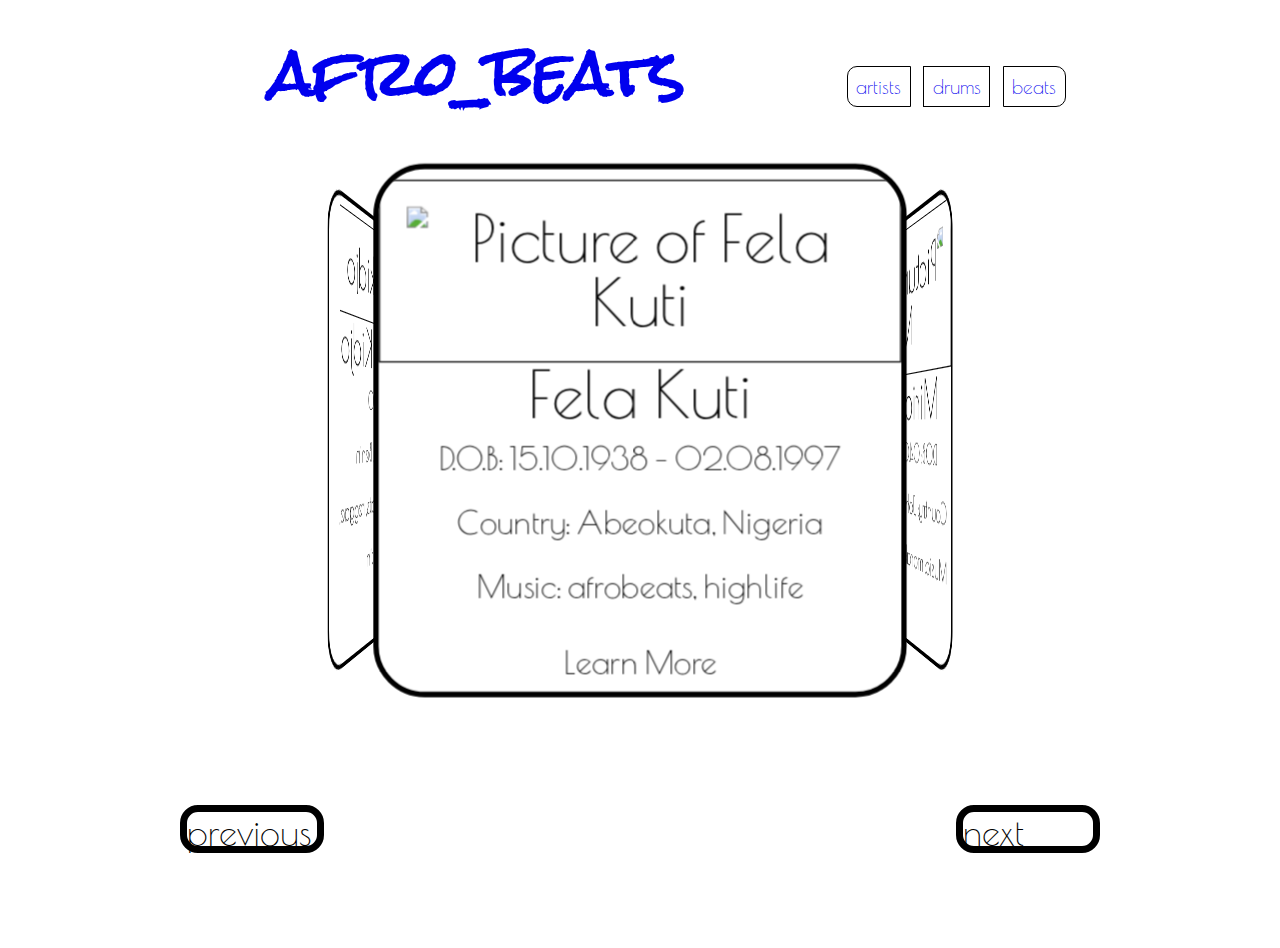
==== artists.html @ d78fde0e "update_240118" ====
<!DOCTYPE html>
<html lang="en">
<head>
	<meta charset="UTF-8">
	<title>Artists</title>

	<!-- Google how to add the 'Source Sans Pro', 'Oswald' and 'Merriweather' Google Fonts to your CSS -->
	<link href="https://fonts.googleapis.com/css?family=Dancing+Script|Rock+Salt" rel="stylesheet">
    <link href="https://fonts.googleapis.com/css?family=Poiret+One" rel="stylesheet">
    <link rel="stylesheet" href="https://cdnjs.cloudflare.com/ajax/libs/font-awesome/4.7.0/css/font-awesome.min.css">
    <link rel="stylesheet" href="./css/normalize.css">
    <link rel="stylesheet" href="./css/index.css">
    <link rel="stylesheet" href="./css/artists.css">
</head>
<body>
	<header>
	    <div class="container clearfix">
	      <h1>
	        <a href="index.html" class="logo" > afro_beats</a>
	      </h1>

	      <nav class="index clearfix">
	        <ul>
	          <li><a href="artists.html">artists</a></li>
	          <li><a href="drums.html" class="active">drums</a></li>
	          <li><a href="beats.html">beats</a></li>
	        </ul>
	      </nav>	      
		</div>
	</header>
<div class="wrapper">
	<div class="carousel">
		<div class="block kuti">
               <img class="photo" src="http://via.placeholder.com/150x150" alt="Picture of Fela Kuti">
               <figcaption>Fela Kuti</figcaption>
               <ul class="info">
               <li>D.O.B: 15.10.1938 – 02.08.1997</li>
                <li>Country: Abeokuta, Nigeria</li>
                <li>Music: afrobeats, highlife</li>
              </ul>
              <span class="learnmore">Learn More</span>
			<p class="hidden moretxt">Fela Anikulapo Kuti, also professionally known as Fela Kuti, or simply Fela, was a Nigerian multi-instrumentalist, musician, composer, pioneer of the Afrobeat music genre, human rights activist, and political maverick. <br><span class="learnlater">Learn Later</span>
			</p>
		</div>
		<div class="block makeba">
			 <img class="photo" src="http://via.placeholder.com/150x150" alt="Picture of Miriam Makeba">
             <figcaption>Miriam Makeba</figcaption>
			  <ul class="info">
               <li>D.O.B: 04.03.1932 - 09.11.2008</li>
                <li>Country: Johannesburg, South Africa</li>
                <li>Music: marabi, afropop, jazz, township</li>
             </ul>
             <span class="learnmore">Learn More </span>
			<p class="hidden moretxt">Zenzile Miriam Makeba, also known as Mama Africa, was a South African singer, actor, United Nations goodwill ambassador, and civil rights activist.<br><span class="learnlater">Learn Later</span></p>
		</div>
		<div class="block dbanj">
			<img class="photo" src="http://via.placeholder.com/150x150" alt="Picture of D'Banj">
             <figcaption>d'Banj</figcaption>
			 <ul class="info">
               <li>D.O.B: 09.06.1980</li>
                <li>Country: Kaduna State, Nigeria</li>
                <li>Music: afropop, r&b, pop </li>
              </ul>
              <span class="learnmore">Learn More </span>
			<p class="hidden moretxt">Oladapo Daniel Oyebanjo, known by his stage name D'banj, is a Nigerian musician, singer-songwriter, entrepreneur and television personality.<br><span class="learnlater">Learn Later</span></p>
		</div>
		<div class="block kidjo">
			<img class="photo" src="http://via.placeholder.com/150x150" alt="Picture of kidjo">
             <figcaption>Angélique Kidjo</figcaption>
             <ul class="info">
               <li>D.O.B: 14.07.1960</li>
                <li>Country: Cotonou, Benin</li>
                <li>Music: afropop, afrobeats, reggae, world fusion, latin</li>
              </ul>
             <span class="learnmore">Learn More </span>
			<p class="hidden moretxt">known as Angélique Kidjo, is a Grammy Award-winning Beninese singer-songwriter and activist, noted for her diverse musical influences and creative music videos.<br><span class="learnlater">Learn Later</span></p>
		</div>
	</div>
</div>
<div class="buttons">
    <span class="prev"> previous </span>
    <span class="next"> next </span>
 </div>
	<footer>
      <span></span>
  </footer>
  <script src="./js/jquery-2.1.3.js"></script>
  <script src="./js/index.js"></script>
  <script src="./js/artists.js"></script>
</body>
</html>
---- css/index.css ----
*, *:before, *:after {
  box-sizing: border-box;
}

.clearfix:before,
.clearfix:after {
    content: " "; /* 1 */
    display: table; /* 2 */
}

.clearfix:after {
    clear: both;
}

.container {
  margin: 0 auto;
  width: 95vw;
}

.hidden {
  display: none;
}

/*******************
  BASE FONT STYLES
*******************/

h1,
h3 {
  font-family: 'Rock Salt', cursive;
}

h1 {
  font-size: 2.5rem;
  margin-top: 0;
  margin-bottom: 0;
  padding-left: 10%;
  align-self: flex-start;
  }

h2,
span,
p {
  font-family: 'Poiret One', cursive;
}

h2 {
  font-size: 1.8rem;
}

h3,
p {
  font-size: 1.6rem;
}


a {
  text-decoration: none;
}


/****************************
HEADER STLING 
******************************/
header > div {
  display: flex;
  justify-content: space-between;
}

header {
  padding-top: 3%;
}

.index li {
  border: .1em solid black;
  padding: 1em;
  margin: .2em;
}

.fa {
  color: #000;
  font-size: 2.5rem;
  align-self: flex-start;
  margin-top: .2%;
  margin-right: 5%;
}


ul.index {
  padding-left: 0;
  text-align: center;
}

nav ul li,
li  {
  list-style: none;
  display: block;
  border: 0.0625rem solid black;
  padding: .5rem;
  margin: 0.6rem;
}

/*NAV OVERLAY*/

/******************************
BODY STYLING
******************************/

#tagline {
  word-spacing: 0.3rem;
  margin: 0.5rem;
  text-align: center;
  font-size: 1.2rem;
  display: block;
  line-height: 2;
}


.links {
    margin: .3em;
}

/*******************************
BODY
*******************************/


.intro {
  font-size: 1.3rem;
  width: 70vw;
  text-align: center;
  margin: 0 auto;
}

.intro img {
  width: 100%;
  border: 0;
}

/***********************************
FOOTER
************************************/

footer {
  text-align: center;
  margin: .2rem auto;
  font-size: 1rem;
  background-color: black;
  color: white;
}

/*******************************
MEDIA QUERY - IPAD
********************************/

@media (min-width: 600px) {
  html {
    font-size: 1.5rem;
  }

  .index li { 
  font-size: .8rem;
  padding: 0.35rem;
   }
}

/********************************
MEDIA QUERY - LAPTOP
********************************/


@media (min-width: 850px) {

  header nav li{
    display: inline-block;
    list-style: none;
 }

 .fa {
  display: none;
 }

 header nav {
  margin-right: 5%;
 }

ul .index {
  text-align: center;
  font-size: 1.8rem;
}

.index li:first-child {
  border-radius: 10px 0 0 10px;
}

.index li:last-child {
  border-radius: 0 10px 10px 0;
}

#tagline {
  font-size: 1.5rem;
}

img {
  border: 1px solid black;
  margin: 0 auto;
}

}
---- css/artists.css ----
*, *:before, *:after {
  box-sizing: border-box;
}

.clearfix:before,
.clearfix:after {
    content: " "; /* 1 */
    display: table; /* 2 */
}

.clearfix:after {
    clear: both;
}

.container {
  margin: 0 auto;
  width: 95%;
}

/*******************
  BASE FONT STYLES
*******************/

body {
   font-family: 'Poiret One', cursive;
   font-size: 1rem;
}

h2 {
  font-size: 1rem;
}

ul li ,
p,
.learnmore {
  font-size: 1rem;
}

ul li {
  border: none;
}

li {
  margin: 0;
  padding: 0;
}

.info {
  margin: 0;
}


/**************************
CAROUSEL
**************************/

.wrapper {
  display: flex;
  width: 400px;
  height: 400px;
  margin: 10vh auto;
  perspective: 1000px;
}

.carousel {
  align-content: center;
  height: 100%;
  width: 100%;
  top: 10%;
  transform-style: preserve-3d;
  transition: transform 1s;
}

.block {
  overflow-y: auto;
  display: block;
  position: absolute;
  top: 1%;
  background: #000;
  width: 400px;
  height: 400px;
  line-height: 1em;
  font-size: 2rem;
  text-align: center;
  color: black;
  border-radius: .8em;
  background: white;
  border: .1em solid black;
}

.photo {
  margin-top: 2%;
  padding: 5%;
}
.info {
  padding-left: 0;
}

.kuti {
  transform: rotateY(0deg) translateZ(250px);
}
.makeba {
  transform: rotateY(90deg) translateZ(250px);
}
.dbanj {
  transform: rotateY(180deg) translateZ(250px);
}
.kidjo {
  transform: rotateY(270deg) translateZ(250px);
}

.next, 
.prev {
  color: black;
  position: relative;
  cursor: pointer;
  background: white;
  border-radius: .5em;
  border: .2em solid black;
  width: 6rem;
  height: 2rem;
  margin: 10vh 0;
  font-size: 1.5rem;

}

.next { 
  right: 5em; 
}
.prev { 
  left: 5em; 

}

.buttons {
  display: flex;
  justify-content: space-between;
  align-content: flex-end;
}
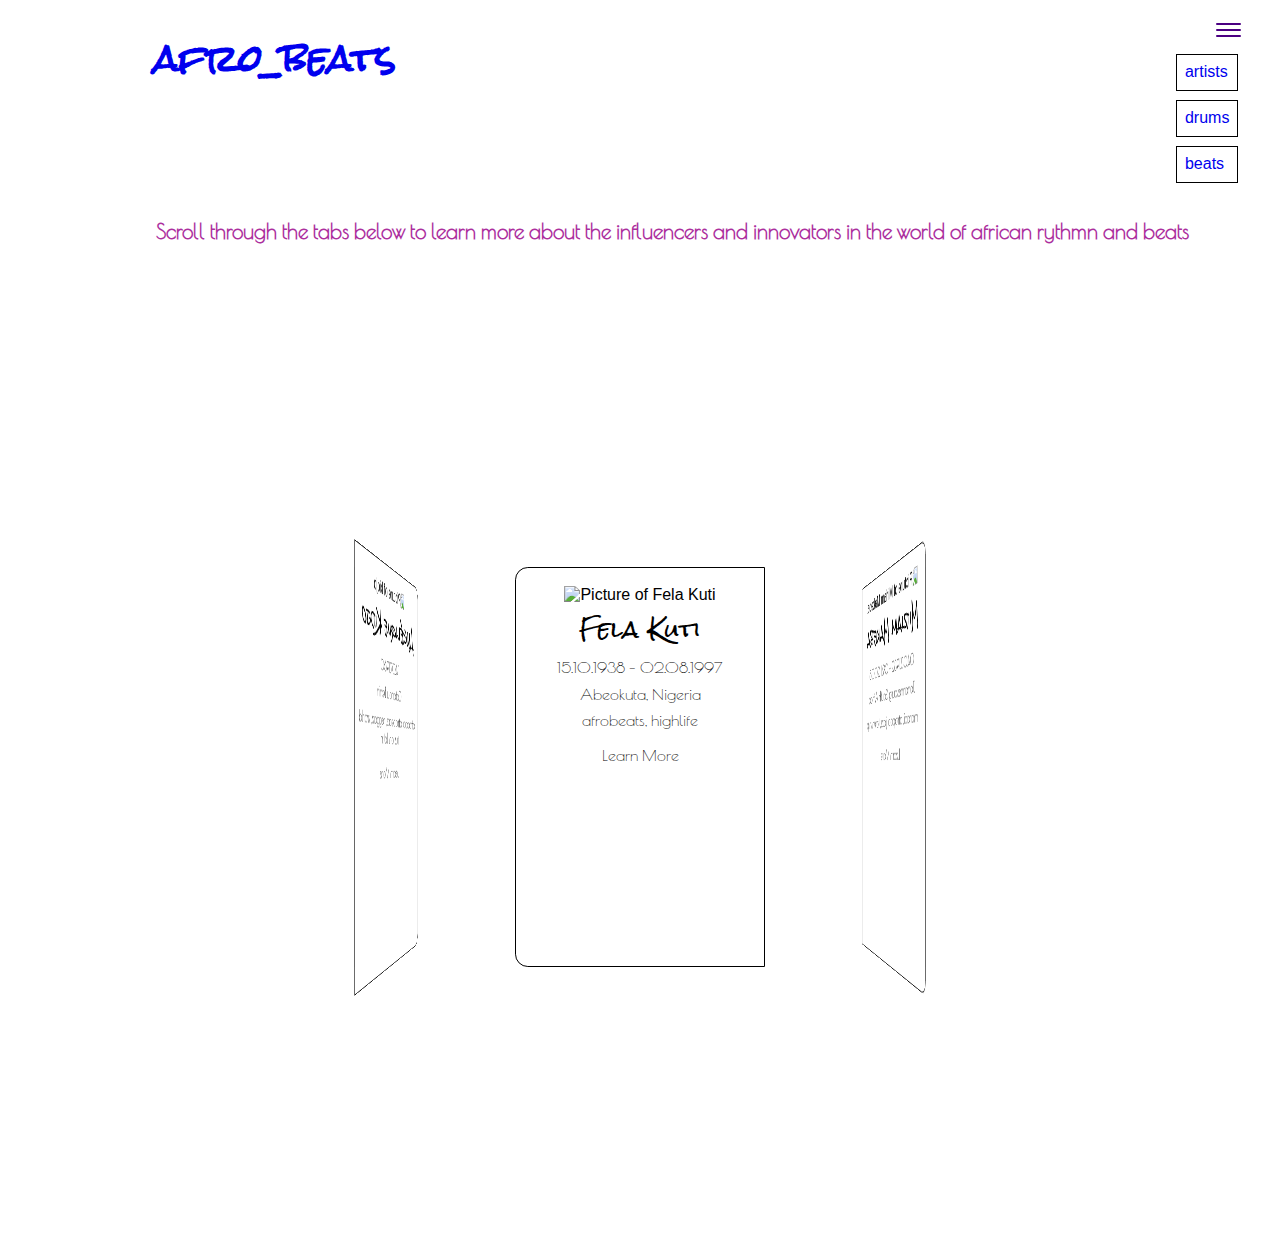
==== commit d70a9ff9: "update_250117" ====
--- a/artists.html
+++ b/artists.html
@@ -1,91 +1,127 @@
 <!DOCTYPE html>
 <html lang="en">
-<head>
-	<meta charset="UTF-8">
-	<title>Artists</title>
+  <head>
+  	<meta charset="UTF-8">
+  	<title>Artists</title>
 
-	<!-- Google how to add the 'Source Sans Pro', 'Oswald' and 'Merriweather' Google Fonts to your CSS -->
-	<link href="https://fonts.googleapis.com/css?family=Dancing+Script|Rock+Salt" rel="stylesheet">
-    <link href="https://fonts.googleapis.com/css?family=Poiret+One" rel="stylesheet">
-    <link rel="stylesheet" href="https://cdnjs.cloudflare.com/ajax/libs/font-awesome/4.7.0/css/font-awesome.min.css">
-    <link rel="stylesheet" href="./css/normalize.css">
-    <link rel="stylesheet" href="./css/index.css">
-    <link rel="stylesheet" href="./css/artists.css">
-</head>
-<body>
-	<header>
-	    <div class="container clearfix">
-	      <h1>
-	        <a href="index.html" class="logo" > afro_beats</a>
-	      </h1>
+  	<link href="https://fonts.googleapis.com/css?family=Dancing+Script|Rock+Salt" rel="stylesheet">
+      <link href="https://fonts.googleapis.com/css?family=Poiret+One" rel="stylesheet">
+      <link rel="stylesheet" href="https://cdnjs.cloudflare.com/ajax/libs/font-awesome/4.7.0/css/font-awesome.min.css">
+      <link rel="stylesheet" href="./css/normalize.css">
+      <link rel="stylesheet" href="./css/index.css">
+  </head>
 
-	      <nav class="index clearfix">
-	        <ul>
-	          <li><a href="artists.html">artists</a></li>
-	          <li><a href="drums.html" class="active">drums</a></li>
-	          <li><a href="beats.html">beats</a></li>
-	        </ul>
-	      </nav>	      
-		</div>
-	</header>
-<div class="wrapper">
-	<div class="carousel">
-		<div class="block kuti">
-               <img class="photo" src="http://via.placeholder.com/150x150" alt="Picture of Fela Kuti">
+  <body>
+  	<header>
+  	    <div class="container">
+  	      <h1><a href="index.html" class="logo"> afro_beats</a></h1>
+            <div class="menu">
+               <a href="#" class="menu-link">
+                 <span class="hamburger-icon">
+                   <span class="hamburger-bar hamburger-bar-1"></span>
+                   <span class="hamburger-bar hamburger-bar-2"></span>
+                   <span class="hamburger-bar hamburger-bar-3"></span>
+                 </span>
+               </a>
+            </div>
+  	      <nav class="index_1 hidden">
+  	          <ul>
+  	            <li><a href="artists.html">artists</a></li>
+  	            <li><a href="drums.html" class="active">drums</a></li>
+  	            <li><a href="beats.html">beats</a></li>
+  	          </ul>
+  	        </nav>  
+          </div>
+    </header>
+
+    <div class="overlay">
+      <nav class="overlay_content">
+        <ul class="index">
+          <li>
+            <a href="artists.html"><img src="http://via.placeholder.com/75x75" alt="image of someone playing a drum"></a>
+            <h3><a class="links" href="artists.html">artists</a></h3>
+            <p>Click here to learn more about <br> the influencers and innovators <br>in the world of african beats </p>
+          </li>
+          <li>
+            <a href="beats.html"><img src="http://via.placeholder.com/75x75" alt="snapshot of beatbuilder"></a>
+            <h3><a class="links" href="beats.html">beats</a></h3>
+            <p> Click here to play some of the <br>drums and build your own african <br> style drum beat </p>
+          </li>
+          <li>
+            <a href="drums.html"><img src="http://via.placeholder.com/75x75" alt="image of a drum"></a>
+            <h3><a class="links" href="drums.html">drums</a></h3>
+            <p>Want to know the difference <br> between a djembe and a Kenkeni? <br> Click here to learn more </p>
+          </li>
+        </ul>
+      </nav>
+    </div>
+
+    <div class="intro container">
+    	<p>Scroll through the tabs below to learn more about the influencers and innovators in the world of african rythmn and beats </p>
+    </div>
+
+    <div class="wrapper">
+	    <div class="carousel">
+	    	<div class="frame">
+		    <div class="block kuti">
+               <img class="photo" src="http://via.placeholder.com/200x200" alt="Picture of Fela Kuti">
                <figcaption>Fela Kuti</figcaption>
                <ul class="info">
-               <li>D.O.B: 15.10.1938 – 02.08.1997</li>
-                <li>Country: Abeokuta, Nigeria</li>
-                <li>Music: afrobeats, highlife</li>
-              </ul>
-              <span class="learnmore">Learn More</span>
-			<p class="hidden moretxt">Fela Anikulapo Kuti, also professionally known as Fela Kuti, or simply Fela, was a Nigerian multi-instrumentalist, musician, composer, pioneer of the Afrobeat music genre, human rights activist, and political maverick. <br><span class="learnlater">Learn Later</span>
-			</p>
-		</div>
-		<div class="block makeba">
-			 <img class="photo" src="http://via.placeholder.com/150x150" alt="Picture of Miriam Makeba">
-             <figcaption>Miriam Makeba</figcaption>
-			  <ul class="info">
-               <li>D.O.B: 04.03.1932 - 09.11.2008</li>
-                <li>Country: Johannesburg, South Africa</li>
-                <li>Music: marabi, afropop, jazz, township</li>
-             </ul>
-             <span class="learnmore">Learn More </span>
-			<p class="hidden moretxt">Zenzile Miriam Makeba, also known as Mama Africa, was a South African singer, actor, United Nations goodwill ambassador, and civil rights activist.<br><span class="learnlater">Learn Later</span></p>
-		</div>
-		<div class="block dbanj">
-			<img class="photo" src="http://via.placeholder.com/150x150" alt="Picture of D'Banj">
-             <figcaption>d'Banj</figcaption>
-			 <ul class="info">
-               <li>D.O.B: 09.06.1980</li>
-                <li>Country: Kaduna State, Nigeria</li>
-                <li>Music: afropop, r&b, pop </li>
-              </ul>
-              <span class="learnmore">Learn More </span>
-			<p class="hidden moretxt">Oladapo Daniel Oyebanjo, known by his stage name D'banj, is a Nigerian musician, singer-songwriter, entrepreneur and television personality.<br><span class="learnlater">Learn Later</span></p>
-		</div>
-		<div class="block kidjo">
-			<img class="photo" src="http://via.placeholder.com/150x150" alt="Picture of kidjo">
-             <figcaption>Angélique Kidjo</figcaption>
-             <ul class="info">
-               <li>D.O.B: 14.07.1960</li>
-                <li>Country: Cotonou, Benin</li>
-                <li>Music: afropop, afrobeats, reggae, world fusion, latin</li>
-              </ul>
-             <span class="learnmore">Learn More </span>
-			<p class="hidden moretxt">known as Angélique Kidjo, is a Grammy Award-winning Beninese singer-songwriter and activist, noted for her diverse musical influences and creative music videos.<br><span class="learnlater">Learn Later</span></p>
-		</div>
-	</div>
-</div>
-<div class="buttons">
-    <span class="prev"> previous </span>
-    <span class="next"> next </span>
- </div>
-	<footer>
-      <span></span>
-  </footer>
-  <script src="./js/jquery-2.1.3.js"></script>
-  <script src="./js/index.js"></script>
-  <script src="./js/artists.js"></script>
-</body>
+             	  <li>15.10.1938 – 02.08.1997</li>
+                  <li>Abeokuta, Nigeria</li>
+                  <li>afrobeats, highlife</li>
+               </ul>
+               <span class="learnmore">Learn More</span>
+			   <p class="hidden moretxt">Fela Anikulapo Kuti, also professionally known as Fela Kuti, or simply Fela, was a Nigerian multi-instrumentalist, musician, composer, pioneer of the Afrobeat music genre, human rights activist, and political maverick. <br><span class="learnlater">Learn Later</span>
+			   </p>
+		    </div>
+		    </div>
+		    <div class="block makeba">
+		 	   <img class="photo" src="http://via.placeholder.com/200x200" alt="Picture of Miriam Makeba">
+               <figcaption>Miriam Makeba</figcaption>
+			   <ul class="info">
+                 <li>04.03.1932 - 09.11.2008</li>
+                 <li>Johannesburg, South Africa</li>
+                 <li>marabi, afropop, jazz, township</li>
+               </ul>
+               <span class="learnmore">Learn More </span>
+			   <p class="hidden moretxt">Zenzile Miriam Makeba, also known as Mama Africa, was a South African singer, actor, United Nations goodwill ambassador, and civil rights activist.<br><span class="learnlater">Learn Later</span></p>
+		    </div>
+			<div class="block dbanj">
+				<img class="photo" src="http://via.placeholder.com/200x200" alt="Picture of D'Banj">
+	            <figcaption>d'Banj</figcaption>
+			    <ul class="info">
+	              <li>09.06.1980</li>
+	              <li>Kaduna State, Nigeria</li>
+	              <li>afropop, r&b, pop </li>
+	            </ul>
+	            <span class="learnmore">Learn More </span>
+				<p class="hidden moretxt">Oladapo Daniel Oyebanjo, known by his stage name D'banj, is a Nigerian musician, singer-songwriter, entrepreneur and television personality.<br><span class="learnlater">Learn Later</span></p>
+			</div>
+			<div class="block kidjo">
+				<img class="photo" src="http://via.placeholder.com/200x200" alt="Picture of kidjo">
+	            <figcaption>Angélique Kidjo</figcaption>
+	            <ul class="info">
+	               <li>14.07.1960</li>
+	               <li>Cotonou, Benin</li>
+	               <li>afropop, afrobeats, reggae, world fusion, latin</li>
+	            </ul>
+	            <span class="learnmore">Learn More </span>
+				<p class="hidden moretxt">known as Angélique Kidjo, is a Grammy Award-winning Beninese singer-songwriter and activist, noted for her diverse musical influences and creative music videos.<br><span class="learnlater">Learn Later</span></p>
+			</div>
+	    </div>
+    </div>
+
+  	<div class="buttons">
+  	    <span class="prev"> previous </span>
+  	    <span class="next"> next </span>
+  	</div>
+
+  	<footer>
+        <span></span>
+    </footer>
+
+    <script src="./js/jquery-2.1.3.js"></script>
+    <script src="./js/index.js"></script>
+  </body>
 </html>--- a/css/index.css
+++ b/css/index.css
@@ -22,25 +22,37 @@
   display: none;
 }
 
+/**********************
+GENERAL BODY STLES
+**********************/
+/*
+body {
+   font-family: 'Poiret One', cursive;
+   font-size: 1rem;
+}*/
+
 /*******************
   BASE FONT STYLES
 *******************/
 
 h1,
-h3 {
+h3,
+figcaption {
   font-family: 'Rock Salt', cursive;
 }
 
 h1 {
-  font-size: 2.5rem;
+  font-size: 2.2rem;
   margin-top: 0;
   margin-bottom: 0;
   padding-left: 10%;
   align-self: flex-start;
+  color: indigo;
   }
 
 h2,
 span,
+.block li,
 p {
   font-family: 'Poiret One', cursive;
 }
@@ -51,9 +63,21 @@
 
 h3,
 p {
-  font-size: 1.6rem;
-}
-
+  font-size: 1.3rem;
+  color: rgb(172,47,158);
+}
+
+figcaption {
+  font-size: 1.4rem;
+}
+
+p {
+  font-weight: 900;
+}
+
+.moretxt {
+  font-size: 1rem;
+}
 
 a {
   text-decoration: none;
@@ -73,17 +97,9 @@
 }
 
 .index li {
-  border: .1em solid black;
+  border: .1em solid indigo;
   padding: 1em;
   margin: .2em;
-}
-
-.fa {
-  color: #000;
-  font-size: 2.5rem;
-  align-self: flex-start;
-  margin-top: .2%;
-  margin-right: 5%;
 }
 
 
@@ -101,7 +117,108 @@
   margin: 0.6rem;
 }
 
+.menu {
+  position: absolute;
+  top: 20px;
+  right: 20px;
+  height: 46px;
+  width: 46px;
+}
+
+.menu-link {
+  width: 100%;
+  height: 100%;
+  position: absolute;
+  z-index: 2;
+}
+
+.hamburger-icon {
+  position: absolute;
+  width: 25px;
+  height: 14px;
+  margin-top: 3px;
+  margin-left: 2px;
+  left: 0;
+  top: 0;
+  right: 0;
+  bottom: 1px;
+}
+
+.hamburger-bar {
+  background-color: indigo;
+  height: 2px;
+  width: 100%;
+  border-radius: 2px;
+  position: absolute;
+  left: 0;
+  transition: all 0.25s ease-in-out;
+}
+
+.hamburger-bar-2 {
+  top: 0;
+  bottom: 0;
+  margin: auto;
+}
+
+.hamburger-bar-3 {
+  bottom: 0;
+}
+
+.menu.open .hamburger-bar-1 {
+  transform: translateY(7px) translateY(-50%) rotate(45deg);
+}
+
+.menu.open .hamburger-bar-2 {
+  opacity: 0;
+}
+
+.menu.open .hamburger-bar-3 {
+  transform: translateY(-7px) translateY(50%) rotate(-45deg);
+}
+
+
 /*NAV OVERLAY*/
+
+.overlay {
+  background: rgba(240,231,253,1);
+  color: #fff;
+  height: 100vh;
+  width: 100%;
+  position: fixed;
+  top: 0;
+  text-align: center;
+  transition: opacity 0.2s ease-in-out;
+  z-index: 1;
+  opacity: 0;
+  visibility: hidden;
+  display: flex;
+  flex-direction: column;
+  justify-content: center;
+  align-items: center;
+}
+
+.overlay.open {
+  opacity: 1;
+  visibility: visible;
+}
+
+.index li {
+  padding-bottom: 0;
+}
+
+li > p {
+    font-size: .8rem;
+    color: rgb(171,3,143);
+    margin-top: 0;
+}
+
+li > h3 {
+  font-size: 1rem;
+  margin-top: 0;
+}
+
+
+
 
 /******************************
 BODY STYLING
@@ -114,11 +231,20 @@
   font-size: 1.2rem;
   display: block;
   line-height: 2;
+  font-weight: 900;
 }
 
 
 .links {
     margin: .3em;
+}
+
+.index li:first-child {
+  border-radius: 10px 10px 0 0;
+}
+
+.index li:last-child {
+  border-radius: 0 0 10px 10px;
 }
 
 /*******************************
@@ -128,7 +254,6 @@
 
 .intro {
   font-size: 1.3rem;
-  width: 70vw;
   text-align: center;
   margin: 0 auto;
 }
@@ -146,15 +271,254 @@
   text-align: center;
   margin: .2rem auto;
   font-size: 1rem;
-  background-color: black;
+  background-color: indigo;
   color: white;
+}
+
+/**********************************
+ARTISTS PAGE
+***********************************/
+
+/**************************
+CAROUSEL
+**************************/
+
+.wrapper {
+  display: flex;
+  width: 250px;
+  height: 400px;
+  margin: 25% auto;
+  perspective: 1000px;
+}
+
+.carousel {
+  align-content: center;
+  height: 100%;
+  width: 100%;
+  top: 10%;
+  transform-style: preserve-3d;
+  transition: transform 1s;
+}
+
+
+.block {
+  overflow-y: auto;
+  display: block;
+  position: absolute;
+  top: 1%;
+  background: #000;
+  width: 250px;
+  height: 400px;
+  text-align: center;
+  color: black;
+  border-radius: .8em 0 0 .8em;
+  background: white;
+  border: .1em solid black;
+}
+
+/*.frame {
+  width: 260px;
+  height: 410px;
+  background: transparent;
+}*/
+
+
+.block li,
+.learnmore,
+.learnlater {
+  font-size: 1rem;
+}
+
+.block li {
+  border: none;
+  margin: .5rem;
+  padding: 0;
+}
+
+.photo {
+  margin-top: 2%;
+  padding: 5%;
+}
+.info {
+  padding-left: 0;
+}
+
+.kuti {
+  transform: rotateY(0deg) translateZ(250px);
+}
+.makeba {
+  transform: rotateY(90deg) translateZ(250px);
+}
+.dbanj {
+  transform: rotateY(180deg) translateZ(250px);
+}
+.kidjo {
+  transform: rotateY(270deg) translateZ(250px);
+}
+
+.buttons {
+  display: flex;
+  justify-content: space-between;
+  align-content: flex-end;
+  text-align: center;
+  margin: 4% 0 3%;
+
+}
+
+.next, 
+.prev {
+  color: black;
+  position: relative;
+  cursor: pointer;
+  background: white;
+  border-radius: .5em;
+  border: .1em solid indigo;
+  font-size: 1.3rem;
+  padding: .5em;
+
+}
+
+.next { 
+  right: 5%;
+  width: 6rem; 
+}
+.prev { 
+  left: 5%; 
+
+}
+
+.block::-webkit-scrollbar-track {
+  border-radius: 10px;
+  background: #eee;
+  box-shadow: 0 0 1px 1px #bbb, inset 0 0 7px rgba(0,0,0,0.3)
+}
+
+.block::-webkit-scrollbar {
+  width: 5px;
+  height: 70px;
+  background-color: rgb(172,47,158);
+}
+
+.block::-webkit-scrollbar-thumb {
+  border-radius: 10px;
+  background: linear-gradient(left, #96A6BF, #63738C);
+  box-shadow: inset 0 0 1px 1px #5C6670;
+}
+
+/***************************
+DRUMS PAGE
+****************************/
+
+.intro {
+  text-align: center;
+  font-size: 2rem;
+  margin: 0 5%;
+}
+
+.wrapper_2 {
+  border: 2px solid black;
+  border-radius: 10px;
+  max-width: 500px;
+  max-height: 800px;
+  margin-bottom: 10vh;
+}
+
+.wrapper_2 a{
+  font-size: 1.1rem;
+
+}
+
+.descrip a {
+  font-size: 1.4rem;
+}
+
+.map {
+  display: block;
+  margin: auto;
+  padding: 10px;
+  max-width: 100%;
+}
+
+.instr {
+  position: relative;
+  text-align: center;
+  padding: 1.8rem 0;
+  display: flex;
+}
+
+/*test positoning*/
+
+/**************************
+TEXT POSITIONING
+****************************/
+
+/* Bottom left text */
+.tl {
+    position: absolute;
+    top: 25%;
+    left: 5%;
+    margin: auto;
+    background-color: white;
+}
+
+
+/* Top left text */
+.tc {
+    position: absolute;
+    top: 5%;
+    right: 40%;
+    background-color: white;
+}
+
+/* Top right text */
+.tr {
+    position: absolute;
+    top: 25%;
+    right: 5%;
+    background-color: white;
+}
+
+/* Centered text */
+.cent {
+    position: absolute;
+    top: 37%;
+    left: 40%;
+    max-width: 40%;
+    margin: 0 auto;
+    background-color: white;
+}
+
+
+.bl {
+    position: absolute;
+    bottom: 10%;
+    left: 23%;
+    margin: auto;
+    background-color: white;
+}
+
+.bc {
+    position: absolute;
+    bottom: 5%;
+    left: 50%;
+    margin: auto;
+    background-color: white;
+}
+
+/* Bottom right text */
+.br {
+    position: absolute;
+    bottom: 1%;
+    right: 15%;
+    margin: auto;
+    background-color: white;
 }
 
 /*******************************
 MEDIA QUERY - IPAD
 ********************************/
 
-@media (min-width: 600px) {
+/*@media (min-width: 600px) {
   html {
     font-size: 1.5rem;
   }
@@ -163,28 +527,32 @@
   font-size: .8rem;
   padding: 0.35rem;
    }
-}
+}*/
 
 /********************************
 MEDIA QUERY - LAPTOP
 ********************************/
 
 
-@media (min-width: 850px) {
+/*@media (min-width: 850px) {
+
+  a:hover {
+    font-weight: 900;
+  }
 
   header nav li{
     display: inline-block;
     list-style: none;
  }
 
- .fa {
-  display: none;
- }
-
  header nav {
   margin-right: 5%;
  }
 
+  .menu {
+  display: none;
+ }
+
 ul .index {
   text-align: center;
   font-size: 1.8rem;
@@ -207,5 +575,5 @@
   margin: 0 auto;
 }
 
-}
-
+}*/
+
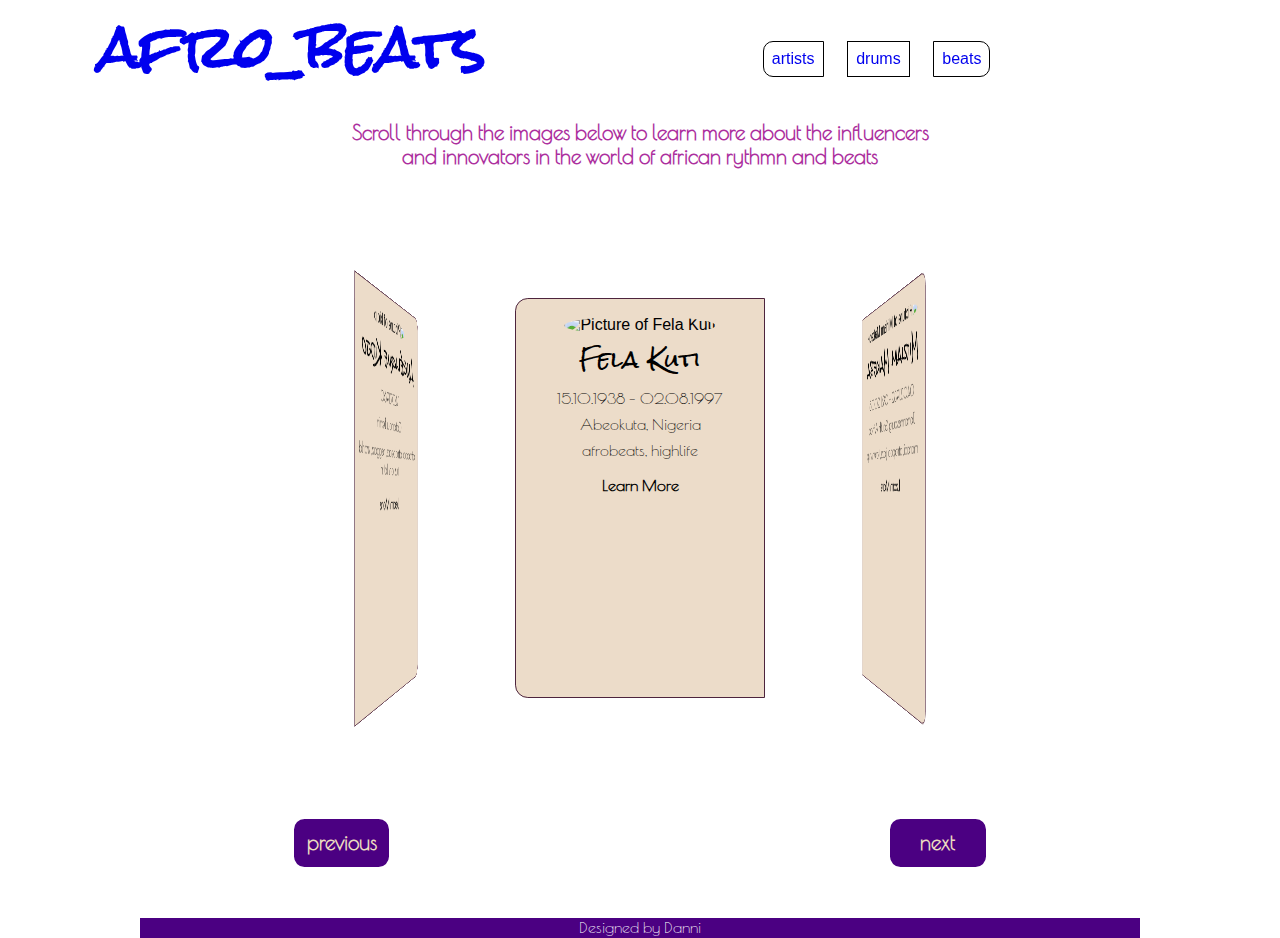
==== commit a811b94e: "update_27012018" ====
--- a/artists.html
+++ b/artists.html
@@ -33,93 +33,100 @@
   	        </nav>  
           </div>
     </header>
+    
+    <div class="main_cont"> 
+      <div class="overlay">
+        <nav class="overlay_content">
+          <ul class="index">
+            <li>
+              <a href="artists.html"><img src="http://via.placeholder.com/75x75" alt="image of someone playing a drum"></a>
+              <h3><a class="links" href="artists.html">artists</a></h3>
+              <p>Click here to learn more about <br> the influencers and innovators <br>in the world of african beats </p>
+            </li>
+            <li>
+              <a href="beats.html"><img src="http://via.placeholder.com/75x75" alt="snapshot of beatbuilder"></a>
+              <h3><a class="links" href="beats.html">beats</a></h3>
+              <p> Click here to play some of the <br>drums and build your own african <br> style drum beat </p>
+            </li>
+            <li>
+              <a href="drums.html"><img src="http://via.placeholder.com/75x75" alt="image of a drum"></a>
+              <h3><a class="links" href="drums.html">drums</a></h3>
+              <p>Want to know the difference <br> between a djembe and a Kenkeni? <br> Click here to learn more </p>
+            </li>
+          </ul>
+        </nav>
+      </div>
 
-    <div class="overlay">
-      <nav class="overlay_content">
-        <ul class="index">
-          <li>
-            <a href="artists.html"><img src="http://via.placeholder.com/75x75" alt="image of someone playing a drum"></a>
-            <h3><a class="links" href="artists.html">artists</a></h3>
-            <p>Click here to learn more about <br> the influencers and innovators <br>in the world of african beats </p>
-          </li>
-          <li>
-            <a href="beats.html"><img src="http://via.placeholder.com/75x75" alt="snapshot of beatbuilder"></a>
-            <h3><a class="links" href="beats.html">beats</a></h3>
-            <p> Click here to play some of the <br>drums and build your own african <br> style drum beat </p>
-          </li>
-          <li>
-            <a href="drums.html"><img src="http://via.placeholder.com/75x75" alt="image of a drum"></a>
-            <h3><a class="links" href="drums.html">drums</a></h3>
-            <p>Want to know the difference <br> between a djembe and a Kenkeni? <br> Click here to learn more </p>
-          </li>
-        </ul>
-      </nav>
+      <div class="intro container">
+      	<p>Scroll through the images below to learn more about the influencers and innovators in the world of african rythmn and beats </p>
+      </div>
+
+      <div class="wrapper">
+  	    <div class="carousel">
+  	    	<div class="frame">
+  		    <div class="block kuti">
+                 <img class="photo" src="./images/felakuti.png" alt="Picture of Fela Kuti">
+                 <figcaption>Fela Kuti</figcaption>
+                 <ul class="info">
+               	  <li>15.10.1938 – 02.08.1997</li>
+                    <li>Abeokuta, Nigeria</li>
+                    <li>afrobeats, highlife</li>
+                 </ul>
+                 <span class="learnmore">Learn More</span>
+  			   <p class="hidden moretxt">Fela Anikulapo Kuti, also professionally known as Fela Kuti, or simply Fela, was a Nigerian multi-instrumentalist, musician, composer, pioneer of the Afrobeat music genre, human rights activist, and political maverick. His music has been sampled by J Cole, Whizz Kid, Naz and many more.<br> <br> Listen Now <a href="https://www.whosampled.com/sample/216919/J.-Cole-Let-Nas-Down-Kanye-West-Big-Brother/"><i class="fa fa-music" aria-hidden="true"></i></a> <br> <br> <span class="learnlater">Listen Later</span>
+  			   </p>
+  		    </div>
+  		    </div>
+  		    <div class="block makeba">
+  		 	   <img class="photo" src="./images/miriammakeba.png" alt="Picture of Miriam Makeba">
+                 <figcaption>Miriam Makeba</figcaption>
+  			   <ul class="info">
+                   <li>04.03.1932 - 09.11.2008</li>
+                   <li>Johannesburg, South Africa</li>
+                   <li>marabi, afropop, jazz, township</li>
+                 </ul>
+                 <span class="learnmore">Learn More </span>
+  			   <p class="hidden moretxt">Zenzile Miriam Makeba, also known as Mama Africa, was a South African singer, actor, United Nations goodwill ambassador, and civil rights activist.<br> <br> Listen Now <a href="https://www.whosampled.com/Miriam-Makeba/Quit-It/"><i class="fa fa-music" aria-hidden="true"></i></a> <br> <br> <span class="learnlater">Listen Later</span>
+           </p>
+  		    </div>
+  			<div class="block dbanj">
+  				<img class="photo" src="./images/dbanj.png" alt="Picture of D'Banj">
+  	            <figcaption>d'Banj</figcaption>
+  			    <ul class="info">
+  	              <li>09.06.1980</li>
+  	              <li>Kaduna State, Nigeria</li>
+  	              <li>afropop, r&b, pop </li>
+  	            </ul>
+  	            <span class="learnmore">Learn More </span>
+  				<p class="hidden moretxt">Oladapo Daniel Oyebanjo, known by his stage name D'banj, is a Nigerian musician, singer-songwriter, entrepreneur and television personality. His most popular track was Oliver Twist which was sampled by Estelle.<br> <br> Listen Now <a href="https://www.whosampled.com/D%27Banj/Oliver-Twist/"><i class="fa fa-music" aria-hidden="true"></i></a> <br> <br> <span class="learnlater">Listen Later</span>
+          </p>
+  			</div>
+  			<div class="block kidjo">
+  				<img class="photo" src="./images/angelique.png" alt="Picture of kidjo">
+  	            <figcaption>Angélique Kidjo</figcaption>
+  	            <ul class="info">
+  	               <li>14.07.1960</li>
+  	               <li>Cotonou, Benin</li>
+  	               <li>afropop, afrobeats, reggae, world fusion, latin</li>
+  	            </ul>
+  	            <span class="learnmore">Learn More </span>
+  				<p class="hidden moretxt">known as Angélique Kidjo, is a Grammy Award-winning Beninese singer-songwriter and activist, noted for her diverse musical influences and creative music videos. She collaborated with John Legend and Bono for the FIFA World Cup Song /"Move On Up/".<br> <br> Listen Now <a href="https://www.whosampled.com/Ang%C3%A9lique-Kidjo/Move-on-Up/"><i class="fa fa-music" aria-hidden="true"></i></a> <br> <br> <span class="learnlater">Listen Later</span>
+          </p>
+  			</div>
+  	    </div>
+      </div>
+
+    	<div class="buttons">
+    	    <span class="prev"> previous </span>
+    	    <span class="next"> next </span>
+    	</div>
+
+    	<footer class="container">
+        <div>
+          <span>Designed by Danni</span>
+        </div>
+      </footer>
     </div>
-
-    <div class="intro container">
-    	<p>Scroll through the tabs below to learn more about the influencers and innovators in the world of african rythmn and beats </p>
-    </div>
-
-    <div class="wrapper">
-	    <div class="carousel">
-	    	<div class="frame">
-		    <div class="block kuti">
-               <img class="photo" src="http://via.placeholder.com/200x200" alt="Picture of Fela Kuti">
-               <figcaption>Fela Kuti</figcaption>
-               <ul class="info">
-             	  <li>15.10.1938 – 02.08.1997</li>
-                  <li>Abeokuta, Nigeria</li>
-                  <li>afrobeats, highlife</li>
-               </ul>
-               <span class="learnmore">Learn More</span>
-			   <p class="hidden moretxt">Fela Anikulapo Kuti, also professionally known as Fela Kuti, or simply Fela, was a Nigerian multi-instrumentalist, musician, composer, pioneer of the Afrobeat music genre, human rights activist, and political maverick. <br><span class="learnlater">Learn Later</span>
-			   </p>
-		    </div>
-		    </div>
-		    <div class="block makeba">
-		 	   <img class="photo" src="http://via.placeholder.com/200x200" alt="Picture of Miriam Makeba">
-               <figcaption>Miriam Makeba</figcaption>
-			   <ul class="info">
-                 <li>04.03.1932 - 09.11.2008</li>
-                 <li>Johannesburg, South Africa</li>
-                 <li>marabi, afropop, jazz, township</li>
-               </ul>
-               <span class="learnmore">Learn More </span>
-			   <p class="hidden moretxt">Zenzile Miriam Makeba, also known as Mama Africa, was a South African singer, actor, United Nations goodwill ambassador, and civil rights activist.<br><span class="learnlater">Learn Later</span></p>
-		    </div>
-			<div class="block dbanj">
-				<img class="photo" src="http://via.placeholder.com/200x200" alt="Picture of D'Banj">
-	            <figcaption>d'Banj</figcaption>
-			    <ul class="info">
-	              <li>09.06.1980</li>
-	              <li>Kaduna State, Nigeria</li>
-	              <li>afropop, r&b, pop </li>
-	            </ul>
-	            <span class="learnmore">Learn More </span>
-				<p class="hidden moretxt">Oladapo Daniel Oyebanjo, known by his stage name D'banj, is a Nigerian musician, singer-songwriter, entrepreneur and television personality.<br><span class="learnlater">Learn Later</span></p>
-			</div>
-			<div class="block kidjo">
-				<img class="photo" src="http://via.placeholder.com/200x200" alt="Picture of kidjo">
-	            <figcaption>Angélique Kidjo</figcaption>
-	            <ul class="info">
-	               <li>14.07.1960</li>
-	               <li>Cotonou, Benin</li>
-	               <li>afropop, afrobeats, reggae, world fusion, latin</li>
-	            </ul>
-	            <span class="learnmore">Learn More </span>
-				<p class="hidden moretxt">known as Angélique Kidjo, is a Grammy Award-winning Beninese singer-songwriter and activist, noted for her diverse musical influences and creative music videos.<br><span class="learnlater">Learn Later</span></p>
-			</div>
-	    </div>
-    </div>
-
-  	<div class="buttons">
-  	    <span class="prev"> previous </span>
-  	    <span class="next"> next </span>
-  	</div>
-
-  	<footer>
-        <span></span>
-    </footer>
 
     <script src="./js/jquery-2.1.3.js"></script>
     <script src="./js/index.js"></script>
--- a/css/index.css
+++ b/css/index.css
@@ -1,3 +1,21 @@
+/***********************
+COLORS
+************************/
+
+/*wine: #4d243d
+light slate: #ecdcc9
+dark slate: #cac2b5
+light cream: #edd4b2
+dark cream: #d0a98f*/
+
+/***********************
+COLORS
+***********************/
+
+
+
+
+
 
 *, *:before, *:after {
   box-sizing: border-box;
@@ -75,10 +93,6 @@
   font-weight: 900;
 }
 
-.moretxt {
-  font-size: 1rem;
-}
-
 a {
   text-decoration: none;
 }
@@ -90,11 +104,18 @@
 header > div {
   display: flex;
   justify-content: space-between;
-}
-
-header {
-  padding-top: 3%;
-}
+  position: fixed;
+  top: 0;
+  padding-top: 15px;
+  z-index: 100;
+  background-color: white;
+  width: 100%;
+}
+
+.container {
+  max-width: 1000px;
+}
+
 
 .index li {
   border: .1em solid indigo;
@@ -119,10 +140,10 @@
 
 .menu {
   position: absolute;
-  top: 20px;
-  right: 20px;
-  height: 46px;
-  width: 46px;
+  top: 1.6rem;
+  right:4%;
+  height: 10%;
+  width: 10%;
 }
 
 .menu-link {
@@ -134,10 +155,10 @@
 
 .hamburger-icon {
   position: absolute;
-  width: 25px;
-  height: 14px;
-  margin-top: 3px;
-  margin-left: 2px;
+  width: 1.6rem;
+  height: 1.2rem;
+  margin-top: 5%;
+  margin-left: 5%;
   left: 0;
   top: 0;
   right: 0;
@@ -146,7 +167,7 @@
 
 .hamburger-bar {
   background-color: indigo;
-  height: 2px;
+  height: .2rem;
   width: 100%;
   border-radius: 2px;
   position: absolute;
@@ -175,6 +196,12 @@
 .menu.open .hamburger-bar-3 {
   transform: translateY(-7px) translateY(50%) rotate(-45deg);
 }
+
+.main_cont {
+  position: relative;
+  top: 100px;
+}
+
 
 
 /*NAV OVERLAY*/
@@ -224,14 +251,14 @@
 BODY STYLING
 ******************************/
 
-#tagline {
+.tagline {
   word-spacing: 0.3rem;
-  margin: 0.5rem;
-  text-align: center;
+  margin: 1em auto;
+/*  display: block;
+*/line-height: .8;
+  font-weight: 900;
   font-size: 1.2rem;
-  display: block;
-  line-height: 2;
-  font-weight: 900;
+  text-align: center;
 }
 
 
@@ -279,15 +306,34 @@
 ARTISTS PAGE
 ***********************************/
 
-/**************************
-CAROUSEL
-**************************/
+/*FONT STYLES*/
+
+.block li,
+.learnmore,
+.learnlater,
+.moretxt {
+  font-size: 1rem;
+}
+
+.learnmore,
+.learnlater,
+.next,
+.prev {
+  font-weight: 900;
+}
+
+.moretxt {
+  color: #6D0029;
+}
+
+
+/*CAROUSEL*/
 
 .wrapper {
   display: flex;
   width: 250px;
   height: 400px;
-  margin: 25% auto;
+  margin: 125px auto;
   perspective: 1000px;
 }
 
@@ -310,24 +356,11 @@
   width: 250px;
   height: 400px;
   text-align: center;
-  color: black;
   border-radius: .8em 0 0 .8em;
-  background: white;
-  border: .1em solid black;
-}
-
-/*.frame {
-  width: 260px;
-  height: 410px;
-  background: transparent;
-}*/
-
-
-.block li,
-.learnmore,
-.learnlater {
-  font-size: 1rem;
-}
+  background: #ecdcc9;
+  border: .1em solid #4d243d;
+}
+
 
 .block li {
   border: none;
@@ -338,7 +371,15 @@
 .photo {
   margin-top: 2%;
   padding: 5%;
-}
+  max-height: 210px;
+  border-radius: 50%;
+}
+
+.dbanj img,
+.kidjo img {
+  height: 210px;
+}
+
 .info {
   padding-left: 0;
 }
@@ -361,16 +402,16 @@
   justify-content: space-between;
   align-content: flex-end;
   text-align: center;
-  margin: 4% 0 3%;
+  margin: 4% 0 4%;
 
 }
 
 .next, 
 .prev {
-  color: black;
+  color: #ecdcc0;
   position: relative;
   cursor: pointer;
-  background: white;
+  background: indigo;
   border-radius: .5em;
   border: .1em solid indigo;
   font-size: 1.3rem;
@@ -412,7 +453,8 @@
 .intro {
   text-align: center;
   font-size: 2rem;
-  margin: 0 5%;
+  margin: 0 auto;
+  max-width: 600px
 }
 
 .wrapper_2 {
@@ -420,7 +462,7 @@
   border-radius: 10px;
   max-width: 500px;
   max-height: 800px;
-  margin-bottom: 10vh;
+  margin-bottom: 50px;
 }
 
 .wrapper_2 a{
@@ -518,62 +560,91 @@
 MEDIA QUERY - IPAD
 ********************************/
 
-/*@media (min-width: 600px) {
-  html {
-    font-size: 1.5rem;
-  }
-
-  .index li { 
-  font-size: .8rem;
-  padding: 0.35rem;
-   }
-}*/
+@media (min-width: 600px) {
+
+  h1 {
+  font-size: 3.5rem;
+  }
+
+  .menu {
+  position: absolute;
+  top: 2.5rem;
+  right:2%;
+  }
+
+  .menu-link {
+    width: 100%;
+    height: 100%;
+  }
+
+  .wrapper {
+  margin-top: 125px;
+  }
+
+  .intro.container,
+  .wrapper_2.container {
+    max-width: 600px;
+  }
+
+
+  
+}
 
 /********************************
 MEDIA QUERY - LAPTOP
 ********************************/
 
-
-/*@media (min-width: 850px) {
-
-  a:hover {
-    font-weight: 900;
-  }
-
-  header nav li{
+@media (min-width: 895px) {
+/*
+  html {
+    background: radial-gradient( ellipse farthest-corner, white 60%, rgba(88, 11, 28, .5));
+  }*/
+
+  body {
+    margin: 0 auto;
+    background-color: white;
+  }
+
+  .container {
+    max-width: 1000px;
+    margin: 0 auto;
+  }
+
+  .menu {
+    display: none;
+  }
+
+  .index_1 li {
     display: inline-block;
-    list-style: none;
+  }
+
+  ul.index_1 {
+    text-align: center;
+    font-size: 1.8rem;
  }
 
- header nav {
-  margin-right: 5%;
- }
-
-  .menu {
-  display: none;
- }
-
-ul .index {
-  text-align: center;
-  font-size: 1.8rem;
-}
-
-.index li:first-child {
-  border-radius: 10px 0 0 10px;
-}
-
-.index li:last-child {
-  border-radius: 0 10px 10px 0;
-}
-
-#tagline {
-  font-size: 1.5rem;
-}
-
-img {
-  border: 1px solid black;
-  margin: 0 auto;
-}
-
-}*/
-
+  .index_1 li:first-child {
+    border-radius: 10px 0 0 10px;
+  }
+
+  .index_1 li:last-child {
+    border-radius: 0 10px 10px 0;
+  }
+
+  .buttons {
+    margin: 1% 20% 4%;
+  }
+
+  .container.tagline {
+      margin-top: 0;
+      font-size: 1.5rem;
+    }
+  }
+
+  .wrapper_2 {
+    margin-bottom: 40px;
+  }
+
+}
+
+
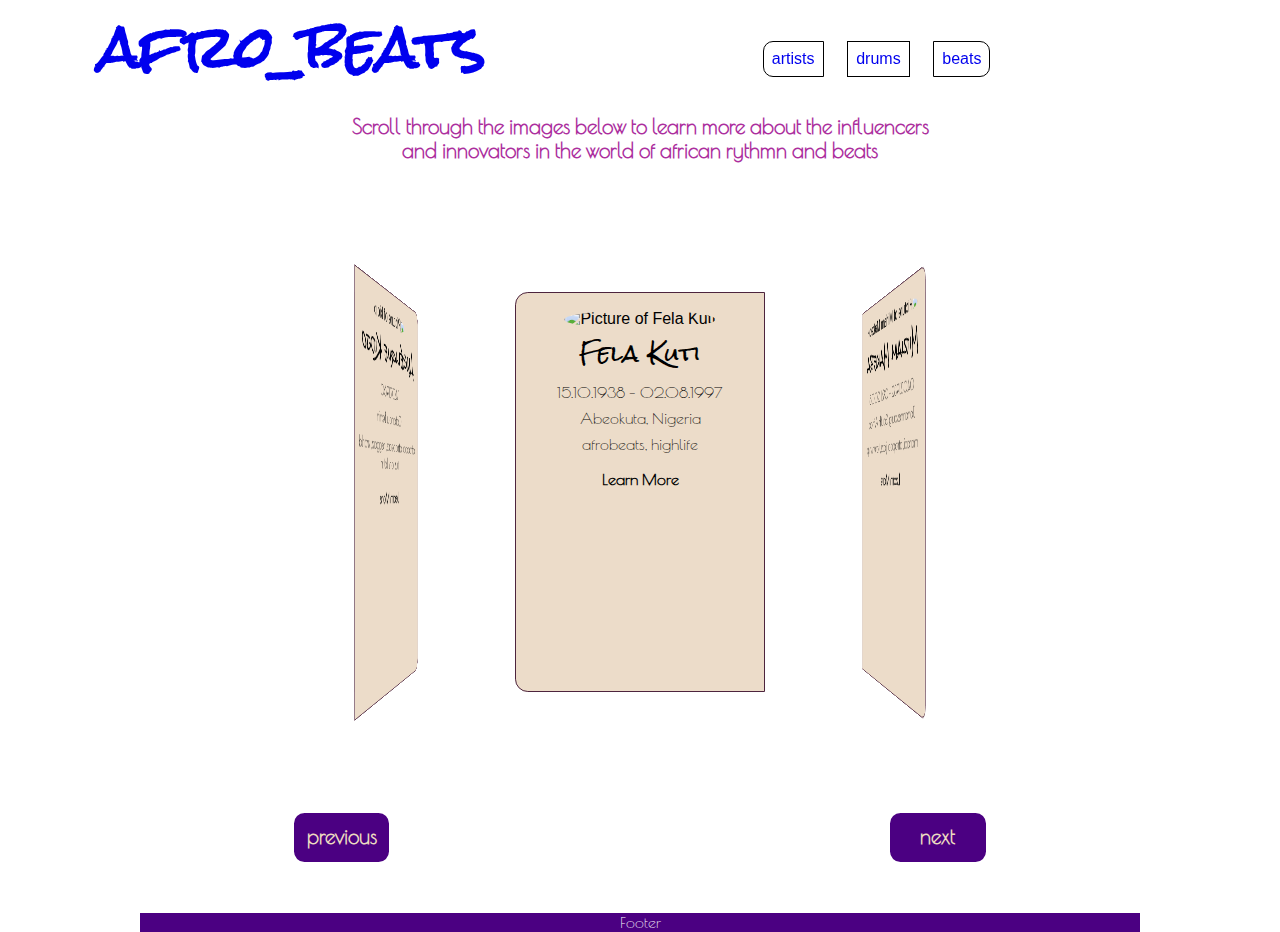
==== commit d57ac4ea: "update_28012018" ====
--- a/artists.html
+++ b/artists.html
@@ -39,17 +39,14 @@
         <nav class="overlay_content">
           <ul class="index">
             <li>
-              <a href="artists.html"><img src="http://via.placeholder.com/75x75" alt="image of someone playing a drum"></a>
               <h3><a class="links" href="artists.html">artists</a></h3>
               <p>Click here to learn more about <br> the influencers and innovators <br>in the world of african beats </p>
             </li>
             <li>
-              <a href="beats.html"><img src="http://via.placeholder.com/75x75" alt="snapshot of beatbuilder"></a>
               <h3><a class="links" href="beats.html">beats</a></h3>
               <p> Click here to play some of the <br>drums and build your own african <br> style drum beat </p>
             </li>
             <li>
-              <a href="drums.html"><img src="http://via.placeholder.com/75x75" alt="image of a drum"></a>
               <h3><a class="links" href="drums.html">drums</a></h3>
               <p>Want to know the difference <br> between a djembe and a Kenkeni? <br> Click here to learn more </p>
             </li>
@@ -123,7 +120,7 @@
 
     	<footer class="container">
         <div>
-          <span>Designed by Danni</span>
+          <span>Footer</span>
         </div>
       </footer>
     </div>
--- a/css/index.css
+++ b/css/index.css
@@ -32,8 +32,8 @@
 }
 
 .container {
+  max-width: 1000px;
   margin: 0 auto;
-  width: 95vw;
 }
 
 .hidden {
@@ -97,10 +97,19 @@
   text-decoration: none;
 }
 
+li > p  {
+  font-size: 1rem;
+}
+
+li > h3 {
+  font-size: 1rem;
+  margin-top: 0;
+}
 
 /****************************
 HEADER STLING 
 ******************************/
+
 header > div {
   display: flex;
   justify-content: space-between;
@@ -110,10 +119,6 @@
   z-index: 100;
   background-color: white;
   width: 100%;
-}
-
-.container {
-  max-width: 1000px;
 }
 
 
@@ -234,14 +239,13 @@
 }
 
 li > p {
-    font-size: .8rem;
     color: rgb(171,3,143);
     margin-top: 0;
 }
 
-li > h3 {
-  font-size: 1rem;
-  margin-top: 0;
+
+.links  {
+    margin: .3em;
 }
 
 
@@ -262,10 +266,6 @@
 }
 
 
-.links {
-    margin: .3em;
-}
-
 .index li:first-child {
   border-radius: 10px 10px 0 0;
 }
@@ -279,10 +279,12 @@
 *******************************/
 
 
-.intro {
+.intro p {
   font-size: 1.3rem;
   text-align: center;
   margin: 0 auto;
+  margin-bottom: 30px;
+  margin-top: -15px;
 }
 
 .intro img {
@@ -457,8 +459,9 @@
   max-width: 600px
 }
 
-.wrapper_2 {
-  border: 2px solid black;
+.wrapper_2,
+.box {
+  border: 2px solid indigo;
   border-radius: 10px;
   max-width: 500px;
   max-height: 800px;
@@ -467,7 +470,6 @@
 
 .wrapper_2 a{
   font-size: 1.1rem;
-
 }
 
 .descrip a {
@@ -481,11 +483,21 @@
   max-width: 100%;
 }
 
-.instr {
+.instr,
+.box {
   position: relative;
   text-align: center;
   padding: 1.8rem 0;
   display: flex;
+}
+
+.box {
+  padding: 100px;
+  margin: 0 auto;
+  height: 600px;
+  width: 600px;
+  margin-bottom: 20px;
+  display: none;
 }
 
 /*test positoning*/
@@ -509,6 +521,7 @@
     position: absolute;
     top: 5%;
     right: 40%;
+    margin: auto;
     background-color: white;
 }
 
@@ -523,8 +536,8 @@
 /* Centered text */
 .cent {
     position: absolute;
-    top: 37%;
-    left: 40%;
+    top: 40%;
+    left: 35%;
     max-width: 40%;
     margin: 0 auto;
     background-color: white;
@@ -533,10 +546,17 @@
 
 .bl {
     position: absolute;
-    bottom: 10%;
-    left: 23%;
+    bottom: 5%;
+    left: 20%;
     margin: auto;
     background-color: white;
+}
+
+i .flaticon-drum {
+  display: inline;
+  margin: 0;
+  padding: 0;
+  font-size: 40px;
 }
 
 .bc {
@@ -544,7 +564,6 @@
     bottom: 5%;
     left: 50%;
     margin: auto;
-    background-color: white;
 }
 
 /* Bottom right text */
@@ -586,7 +605,13 @@
     max-width: 600px;
   }
 
-
+  .intro  p {
+  margin: 15px auto 30px;
+}
+  .bl {
+    bottom: 10%;
+    left: 25%;
+  }
   
 }
 
@@ -595,20 +620,6 @@
 ********************************/
 
 @media (min-width: 895px) {
-/*
-  html {
-    background: radial-gradient( ellipse farthest-corner, white 60%, rgba(88, 11, 28, .5));
-  }*/
-
-  body {
-    margin: 0 auto;
-    background-color: white;
-  }
-
-  .container {
-    max-width: 1000px;
-    margin: 0 auto;
-  }
 
   .menu {
     display: none;
@@ -639,7 +650,7 @@
       margin-top: 0;
       font-size: 1.5rem;
     }
-  }
+
 
   .wrapper_2 {
     margin-bottom: 40px;
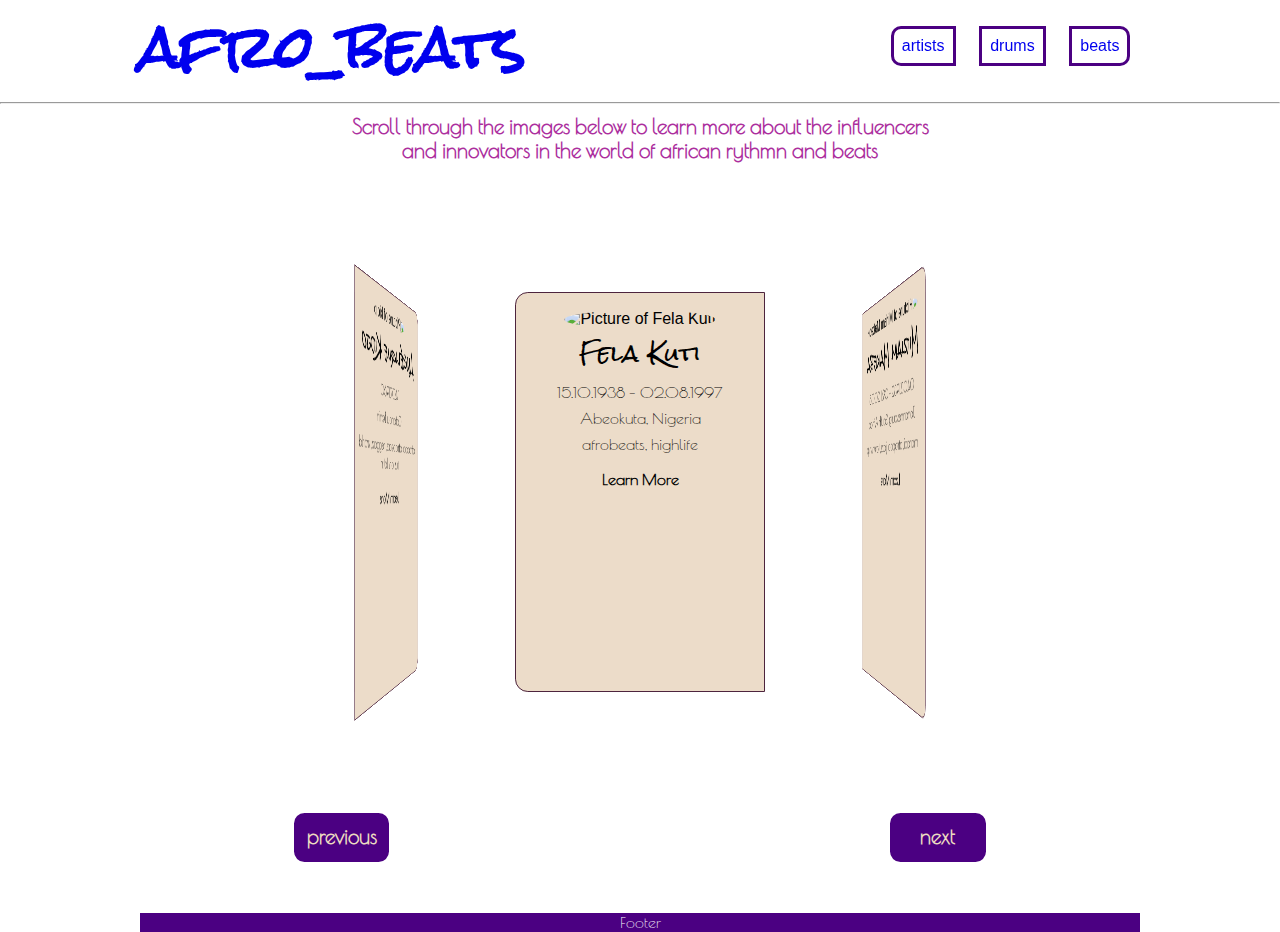
==== commit d4ac0844: "ud_300117" ====
--- a/artists.html
+++ b/artists.html
@@ -32,6 +32,7 @@
   	          </ul>
   	        </nav>  
           </div>
+          <hr>
     </header>
     
     <div class="main_cont"> 
--- a/css/index.css
+++ b/css/index.css
@@ -12,11 +12,6 @@
 COLORS
 ***********************/
 
-
-
-
-
-
 *, *:before, *:after {
   box-sizing: border-box;
 }
@@ -32,9 +27,16 @@
 }
 
 .container {
-  max-width: 1000px;
+  width: 1000px;
   margin: 0 auto;
-}
+  max-width: 95%;
+}
+
+.images.container {
+  margin-left: auto;
+  margin-right: auto;
+}
+
 
 .hidden {
   display: none;
@@ -43,12 +45,61 @@
 /**********************
 GENERAL BODY STLES
 **********************/
-/*
-body {
-   font-family: 'Poiret One', cursive;
-   font-size: 1rem;
-}*/
-
+
+@keyframes shake {
+  10%, 90% {
+     transform: translateX(-20px) rotate(5deg);
+  }
+  
+  20%, 80% {
+*/    transform: rotate(0deg);
+  }
+
+  30%, 50%, 70% {
+     transform: rotate(-5deg);
+
+  }
+
+  40%, 60% {
+      transform: rotate(0deg);
+
+  }
+}
+
+@keyframes fall {
+  0% {
+    top: 0;
+    opacity: 0;
+  }
+  20% {
+    top: 50px;
+    opacity: 1;
+  }
+  40% {
+    top: 100px;
+  }
+  60% {
+    top: 125px;
+  }
+  80% {
+    top: 100px;
+  }
+  100% {
+    top: 125px;
+    }
+}
+
+@keyframes bounce {
+  0%, 100%, 20%, 50%, 80% {
+    transform: translateY(0)
+  }
+  40% {
+    transform: translateY(-30px)
+  }
+  60% {
+    transform:translateY(-15px)
+  }
+}
 /*******************
   BASE FONT STYLES
 *******************/
@@ -63,7 +114,6 @@
   font-size: 2.2rem;
   margin-top: 0;
   margin-bottom: 0;
-  padding-left: 10%;
   align-self: flex-start;
   color: indigo;
   }
@@ -110,15 +160,17 @@
 HEADER STLING 
 ******************************/
 
-header > div {
-  display: flex;
-  justify-content: space-between;
+header {
   position: fixed;
   top: 0;
-  padding-top: 15px;
   z-index: 100;
   background-color: white;
   width: 100%;
+}
+
+header .container {
+  display: flex;
+  justify-content: space-between;
 }
 
 
@@ -134,11 +186,15 @@
   text-align: center;
 }
 
+.index_1 {
+    display: none;
+  }
+
 nav ul li,
 li  {
   list-style: none;
   display: block;
-  border: 0.0625rem solid black;
+  border: 0.2rem solid indigo;
   padding: .5rem;
   margin: 0.6rem;
 }
@@ -248,7 +304,20 @@
     margin: .3em;
 }
 
-
+.index_1 a,
+.logo{
+    animation-duration: 2s;
+    animation-fill-mode: both;
+    animation-timing-function: ease-in-out;
+    animation-iteration-count: 1;
+    display: inline-block;
+}
+
+.index_1 a:hover,
+.logo:hover {
+  cursor: pointer;
+  animation-name: bounce;
+}
 
 
 /******************************
@@ -257,12 +326,16 @@
 
 .tagline {
   word-spacing: 0.3rem;
-  margin: 1em auto;
-/*  display: block;
-*/line-height: .8;
+  margin: 0 auto;
+  line-height: 0.8;
   font-weight: 900;
-  font-size: 1.2rem;
-  text-align: center;
+  font-size: 1.6rem;
+  text-align: center;
+}
+
+.logo {
+  display: inline-block;
+  margin: 15px 0;
 }
 
 
@@ -277,15 +350,83 @@
 /*******************************
 BODY
 *******************************/
-
-
-.intro p {
+.images.container {
+  padding-right: 50px;
+}
+
+.images {
+  display: flex;
+  justify-content: space-around;
+  position: relative;
+  margin: 50px auto;
+  margin-bottom: 200px;
+  margin-left: 0;
+  z-index: -2
+  padding-right: 50px;
+ }
+
+.fp {
+  position: absolute;
+  top: 125px;
+  animation: fall;
+  animation-duration: 2s;
+  animation-iteration-count: 2;
+  height: 40px;
+  width: 70px;
+  /*text-align: center;
+  box-shadow:0 3px 4px rgba(0, 0, 8, 0.3), 0 0 40px rgba(0, 0, 30, 0.1) inset;
+}*/}
+
+.flaticon-maracas {
+  animation-delay: 0s;
+  color: indigo;
+  text-align: center;
+  box-shadow:0 3px 4px rgba(0, 0, 8, 0.3), 0 0 40px rgba(0, 0, 30, 0.1) inset;
+}
+
+
+.flaticon-xylophone {
+  animation-delay: 2s;
+  color:  #000080;
+}
+
+.flaticon-music-4 {
+  animation-delay: 4s;
+  color: #800000;
+}
+
+.flaticon-drum {
+  animation-delay: 6s;
+  color: #997300;
+  padd
+}
+
+.fp::before {
+  font-size: 60px;
+  margin: 0;
+}
+
+.intro p,
+.intro_in p {
   font-size: 1.3rem;
   text-align: center;
   margin: 0 auto;
   margin-bottom: 30px;
   margin-top: -15px;
-}
+  z-index: 2 ;
+  }
+
+.intro_in p {
+  border-right: .2rem solid indigo;
+  border-bottom: .2rem solid indigo;
+  border-radius: 20%;
+  padding: 20px;
+}
+
+.intro_in {
+  box-shadow: 5px 10px #888888:
+}
+
 
 .intro img {
   width: 100%;
@@ -461,11 +602,19 @@
 
 .wrapper_2,
 .box {
-  border: 2px solid indigo;
+  border: .4rem solid indigo;
   border-radius: 10px;
   max-width: 500px;
   max-height: 800px;
   margin-bottom: 50px;
+}
+
+.instr {
+    border: .4rem solid indigo;
+}
+
+.wrapper_2{
+  border: none;
 }
 
 .wrapper_2 a{
@@ -492,12 +641,15 @@
 }
 
 .box {
-  padding: 100px;
+  padding: 40px 10px 20px;
   margin: 0 auto;
   height: 600px;
   width: 600px;
   margin-bottom: 20px;
   display: none;
+  background-color: #ecdcc9;
+  border-left: .2rem solid #edd4b2;
+  border-top: .2rem solid #edd4b2;
 }
 
 /*test positoning*/
@@ -519,7 +671,7 @@
 /* Top left text */
 .tc {
     position: absolute;
-    top: 5%;
+    top: 10%;
     right: 40%;
     margin: auto;
     background-color: white;
@@ -552,12 +704,6 @@
     background-color: white;
 }
 
-i .flaticon-drum {
-  display: inline;
-  margin: 0;
-  padding: 0;
-  font-size: 40px;
-}
 
 .bc {
     position: absolute;
@@ -575,6 +721,34 @@
     background-color: white;
 }
 
+.icon {
+    position: absolute;
+    left: 50%;
+    top: 0;
+    color: indigo;
+    transform: translateX(-50%);
+    animation: shake;
+    animation-duration: 2s;
+    animation-iteration-count: 3;
+}
+
+.icon::before {
+  margin: 0;
+  font-size: 40px;
+}
+
+
+iframe ~ p {
+  max-width: 70%;
+  margin: 0 auto;
+}
+
+/*********************************
+BEATS 
+**********************************/
+
+
+
 /*******************************
 MEDIA QUERY - IPAD
 ********************************/
@@ -612,6 +786,23 @@
     bottom: 10%;
     left: 25%;
   }
+
+
+.icon::before {
+  font-size: 60px;
+}
+
+iframe {
+  max-width: 300px;
+  max-height: 215px; 
+  border-top: .2rem solid #cac2b5;
+  border-left: .2rem solid #cac2b5;
+  border-bottom: .2rem solid indigo;
+  border-right: .2rem solid indigo;
+  border-radius: 10px;
+
+
+}
   
 }
 
@@ -623,6 +814,10 @@
 
   .menu {
     display: none;
+  }
+
+  .index_1 {
+    display: block;
   }
 
   .index_1 li {
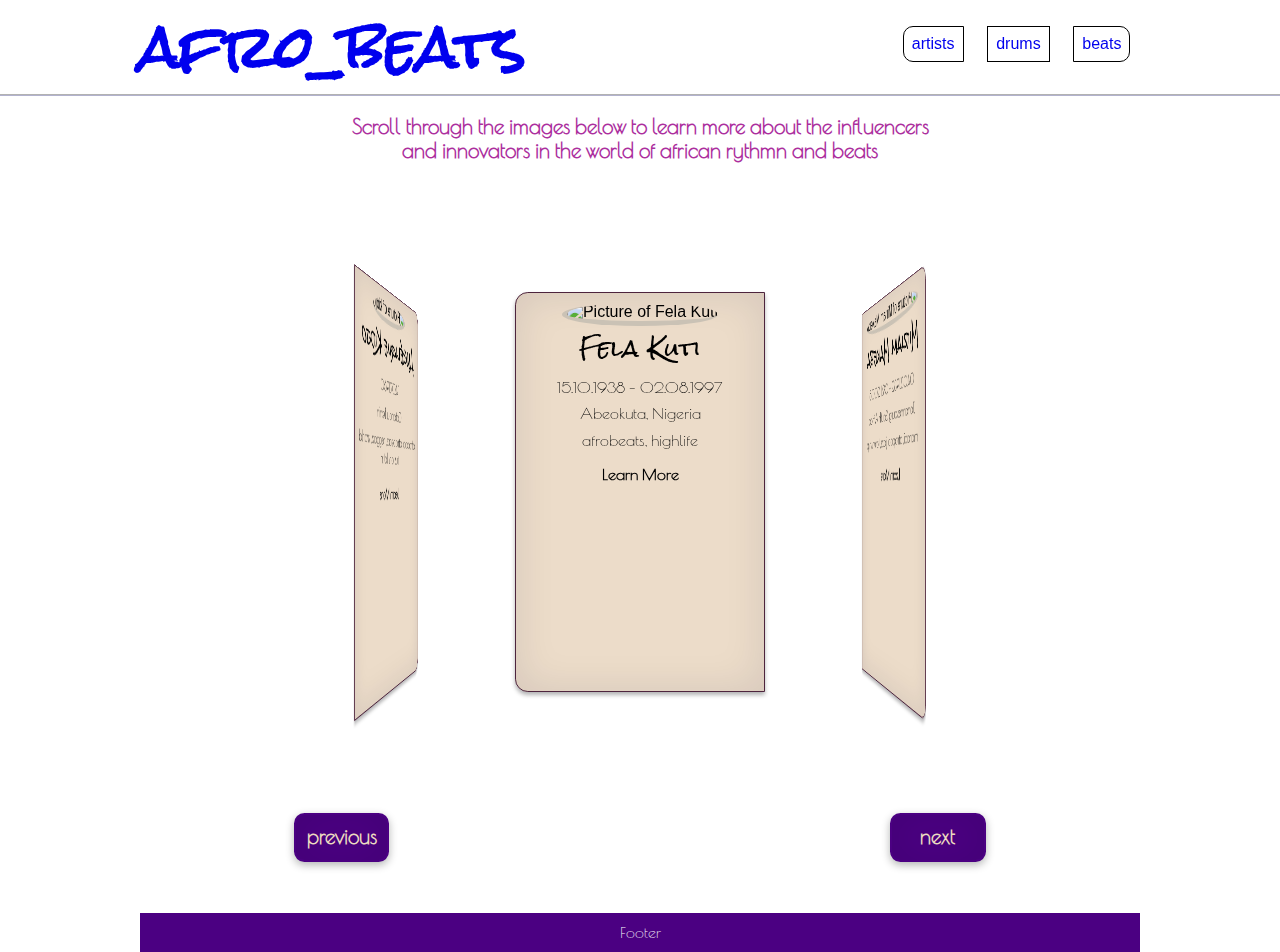
==== commit a3d8f40b: "update310118" ====
--- a/artists.html
+++ b/artists.html
@@ -2,6 +2,8 @@
 <html lang="en">
   <head>
   	<meta charset="UTF-8">
+    <meta name="viewport" content="width=device-width, initial-scale=1.0">
+
   	<title>Artists</title>
 
   	<link href="https://fonts.googleapis.com/css?family=Dancing+Script|Rock+Salt" rel="stylesheet">
@@ -14,7 +16,7 @@
   <body>
   	<header>
   	    <div class="container">
-  	      <h1><a href="index.html" class="logo"> afro_beats</a></h1>
+  	      <h1><a class="logo" href="index.html"> afro_beats</a></h1>
             <div class="menu">
                <a href="#" class="menu-link">
                  <span class="hamburger-icon">
@@ -32,7 +34,6 @@
   	          </ul>
   	        </nav>  
           </div>
-          <hr>
     </header>
     
     <div class="main_cont"> 
--- a/css/index.css
+++ b/css/index.css
@@ -12,6 +12,11 @@
 COLORS
 ***********************/
 
+
+
+
+
+
 *, *:before, *:after {
   box-sizing: border-box;
 }
@@ -29,7 +34,7 @@
 .container {
   width: 1000px;
   margin: 0 auto;
-  max-width: 95%;
+  max-width: 90%;
 }
 
 .images.container {
@@ -91,13 +96,19 @@
 
 @keyframes bounce {
   0%, 100%, 20%, 50%, 80% {
-    transform: translateY(0)
+    -webkit-transform: translateY(0);
+    -ms-transform:     translateY(0);
+    transform:         translateY(0)
   }
   40% {
-    transform: translateY(-30px)
+    -webkit-transform: translateY(-30px);
+    -ms-transform:     translateY(-30px);
+    transform:         translateY(-30px)
   }
   60% {
-    transform:translateY(-15px)
+    -webkit-transform: translateY(-15px);
+    -ms-transform:     translateY(-15px);
+    transform:         translateY(-15px)
   }
 }
 /*******************
@@ -166,6 +177,7 @@
   z-index: 100;
   background-color: white;
   width: 100%;
+  border-bottom: 2px groove rgba(0, 0, 8, 0.3);
 }
 
 header .container {
@@ -194,7 +206,7 @@
 li  {
   list-style: none;
   display: block;
-  border: 0.2rem solid indigo;
+  border: 0.0625rem solid black;
   padding: .5rem;
   margin: 0.6rem;
 }
@@ -224,6 +236,7 @@
   top: 0;
   right: 0;
   bottom: 1px;
+
 }
 
 .hamburger-bar {
@@ -373,17 +386,13 @@
   animation-iteration-count: 2;
   height: 40px;
   width: 70px;
-  /*text-align: center;
-  box-shadow:0 3px 4px rgba(0, 0, 8, 0.3), 0 0 40px rgba(0, 0, 30, 0.1) inset;
-}*/}
+  text-align: center;
+}
 
 .flaticon-maracas {
   animation-delay: 0s;
   color: indigo;
-  text-align: center;
-  box-shadow:0 3px 4px rgba(0, 0, 8, 0.3), 0 0 40px rgba(0, 0, 30, 0.1) inset;
-}
-
+}
 
 .flaticon-xylophone {
   animation-delay: 2s;
@@ -412,21 +421,20 @@
   text-align: center;
   margin: 0 auto;
   margin-bottom: 30px;
-  margin-top: -15px;
-  z-index: 2 ;
-  }
+ }
 
 .intro_in p {
   border-right: .2rem solid indigo;
   border-bottom: .2rem solid indigo;
   border-radius: 20%;
   padding: 20px;
-}
-
-.intro_in {
-  box-shadow: 5px 10px #888888:
-}
-
+  box-shadow:0 3px 4px rgba(0, 0, 8, 0.3), 0 0 40px rgba(0, 0, 30, 0.1) inset;
+
+}
+
+.intro_in.container {
+  margin-top: 40px;
+}
 
 .intro img {
   width: 100%;
@@ -443,6 +451,7 @@
   font-size: 1rem;
   background-color: indigo;
   color: white;
+  padding: 10px;
 }
 
 /**********************************
@@ -476,7 +485,7 @@
   display: flex;
   width: 250px;
   height: 400px;
-  margin: 125px auto;
+  margin: 100px auto 125px;
   perspective: 1000px;
 }
 
@@ -502,6 +511,7 @@
   border-radius: .8em 0 0 .8em;
   background: #ecdcc9;
   border: .1em solid #4d243d;
+  box-shadow:0 3px 4px rgba(0, 0, 8, 0.3), 0 0 40px rgba(0, 0, 60, 0.1) inset;
 }
 
 
@@ -512,10 +522,12 @@
 }
 
 .photo {
-  margin-top: 2%;
-  padding: 5%;
+  margin-top: 10px;
+  margin-bottom: 10px;
   max-height: 210px;
   border-radius: 50%;
+  border-bottom: 5px solid #cac2b5;
+  border-left: 5px solid #cac2b5;
 }
 
 .dbanj img,
@@ -546,7 +558,6 @@
   align-content: flex-end;
   text-align: center;
   margin: 4% 0 4%;
-
 }
 
 .next, 
@@ -559,7 +570,7 @@
   border: .1em solid indigo;
   font-size: 1.3rem;
   padding: .5em;
-
+  box-shadow:0 3px 9px rgba(0, 10, 8, 0.3), 0 0 40px rgba(0, 0, 30, 0.1) inset;
 }
 
 .next { 
@@ -585,7 +596,6 @@
 
 .block::-webkit-scrollbar-thumb {
   border-radius: 10px;
-  background: linear-gradient(left, #96A6BF, #63738C);
   box-shadow: inset 0 0 1px 1px #5C6670;
 }
 
@@ -593,18 +603,12 @@
 DRUMS PAGE
 ****************************/
 
-.intro {
-  text-align: center;
-  font-size: 2rem;
-  margin: 0 auto;
-  max-width: 600px
-}
 
 .wrapper_2,
 .box {
   border: .4rem solid indigo;
   border-radius: 10px;
-  max-width: 500px;
+  max-width: 90%;
   max-height: 800px;
   margin-bottom: 50px;
 }
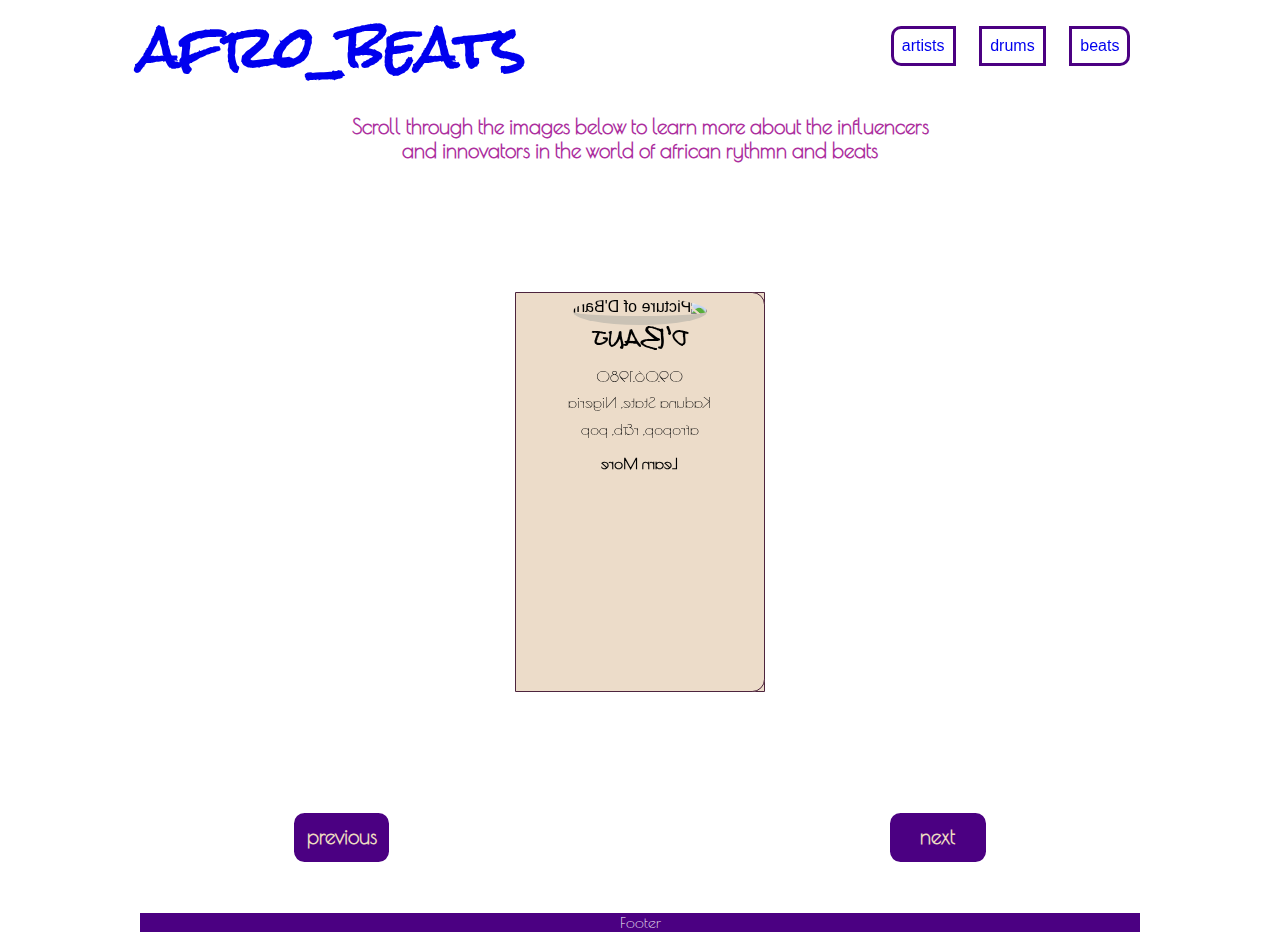
==== commit e4747374: "update010218" ====
--- a/artists.html
+++ b/artists.html
@@ -63,31 +63,30 @@
       <div class="wrapper">
   	    <div class="carousel">
   	    	<div class="frame">
-  		    <div class="block kuti">
-                 <img class="photo" src="./images/felakuti.png" alt="Picture of Fela Kuti">
-                 <figcaption>Fela Kuti</figcaption>
-                 <ul class="info">
-               	  <li>15.10.1938 – 02.08.1997</li>
-                    <li>Abeokuta, Nigeria</li>
-                    <li>afrobeats, highlife</li>
-                 </ul>
-                 <span class="learnmore">Learn More</span>
-  			   <p class="hidden moretxt">Fela Anikulapo Kuti, also professionally known as Fela Kuti, or simply Fela, was a Nigerian multi-instrumentalist, musician, composer, pioneer of the Afrobeat music genre, human rights activist, and political maverick. His music has been sampled by J Cole, Whizz Kid, Naz and many more.<br> <br> Listen Now <a href="https://www.whosampled.com/sample/216919/J.-Cole-Let-Nas-Down-Kanye-West-Big-Brother/"><i class="fa fa-music" aria-hidden="true"></i></a> <br> <br> <span class="learnlater">Listen Later</span>
-  			   </p>
-  		    </div>
-  		    </div>
-  		    <div class="block makeba">
-  		 	   <img class="photo" src="./images/miriammakeba.png" alt="Picture of Miriam Makeba">
-                 <figcaption>Miriam Makeba</figcaption>
-  			   <ul class="info">
-                   <li>04.03.1932 - 09.11.2008</li>
-                   <li>Johannesburg, South Africa</li>
-                   <li>marabi, afropop, jazz, township</li>
-                 </ul>
-                 <span class="learnmore">Learn More </span>
-  			   <p class="hidden moretxt">Zenzile Miriam Makeba, also known as Mama Africa, was a South African singer, actor, United Nations goodwill ambassador, and civil rights activist.<br> <br> Listen Now <a href="https://www.whosampled.com/Miriam-Makeba/Quit-It/"><i class="fa fa-music" aria-hidden="true"></i></a> <br> <br> <span class="learnlater">Listen Later</span>
-           </p>
-  		    </div>
+    		    <div class="block kuti">
+                <img class="photo" src="./images/felakuti.png" alt="Picture of Fela Kuti">
+                <figcaption>Fela Kuti</figcaption>
+                <ul class="info">
+              	  <li>15.10.1938 – 02.08.1997</li>
+                  <li>Abeokuta, Nigeria</li>
+                  <li>afrobeats, highlife</li>                    
+                </ul>
+                <span class="js-artist learnmore" data-artist="kuti">Learn More</span>
+    			   <!-- <p class="hidden moretxt">Fela Anikulapo Kuti, also professionally known as Fela Kuti, or simply Fela, was a Nigerian multi-instrumentalist, musician, composer, pioneer of the Afrobeat music genre, human rights activist, and political maverick. His music has been sampled by J Cole, Whizz Kid, Naz and many more.<br> <br> Listen Now <a href="https://www.whosampled.com/sample/216919/J.-Cole-Let-Nas-Down-Kanye-West-Big-Brother/"><i class="fa fa-music" aria-hidden="true"></i></a> <br> <br> <span class="learnlater">Listen Later</span>
+    			   </p> -->
+    		    </div>
+      		  <div class="block makeba">
+      		 	  <img class="photo" src="./images/miriammakeba.png" alt="Picture of Miriam Makeba">
+              <figcaption>Miriam Makeba</figcaption>
+      			    <ul class="info">
+                  <li>04.03.1932 - 09.11.2008</li>
+                  <li>Johannesburg, South Africa</li>
+                  <li>marabi, afropop, jazz, township</li>
+                </ul>
+                <span class="learnmore">Learn More </span>
+      			   <p class="hidden moretxt">Zenzile Miriam Makeba, also known as Mama Africa, was a South African singer, actor, United Nations goodwill ambassador, and civil rights activist.<br> <br> Listen Now <a href="https://www.whosampled.com/Miriam-Makeba/Quit-It/"><i class="fa fa-music" aria-hidden="true"></i></a> <br> <br> <span class="learnlater">Listen Later</span>
+               </p>
+  		      </div>
   			<div class="block dbanj">
   				<img class="photo" src="./images/dbanj.png" alt="Picture of D'Banj">
   	            <figcaption>d'Banj</figcaption>
@@ -114,6 +113,12 @@
   			</div>
   	    </div>
       </div>
+    </div>
+
+      <div class="hidden moretxt kuti">
+        <p >Fela Anikulapo Kuti, also professionally known as Fela Kuti, or simply Fela, was a Nigerian multi-instrumentalist, musician, composer, pioneer of the Afrobeat music genre, human rights activist, and political maverick. His music has been sampled by J Cole, Whizz Kid, Naz and many more.<br> <br> Listen Now <a href="https://www.whosampled.com/sample/216919/J.-Cole-Let-Nas-Down-Kanye-West-Big-Brother/"></a><br> <br> <span class="learnlater">Listen Later</span>
+         </p>
+      </div>
 
     	<div class="buttons">
     	    <span class="prev"> previous </span>
--- a/css/index.css
+++ b/css/index.css
@@ -12,11 +12,6 @@
 COLORS
 ***********************/
 
-
-
-
-
-
 *, *:before, *:after {
   box-sizing: border-box;
 }
@@ -34,7 +29,7 @@
 .container {
   width: 1000px;
   margin: 0 auto;
-  max-width: 90%;
+  max-width: 95%;
 }
 
 .images.container {
@@ -77,38 +72,32 @@
     opacity: 0;
   }
   20% {
+    top: 25px;
+    opacity: 1;
+  }
+  40% {
     top: 50px;
-    opacity: 1;
-  }
-  40% {
+  }
+  60% {
+    top: 75px;
+  }
+  80% {
+    top: 50px;
+  }
+  100% {
     top: 100px;
-  }
-  60% {
-    top: 125px;
-  }
-  80% {
-    top: 100px;
-  }
-  100% {
-    top: 125px;
     }
 }
 
 @keyframes bounce {
   0%, 100%, 20%, 50%, 80% {
-    -webkit-transform: translateY(0);
-    -ms-transform:     translateY(0);
-    transform:         translateY(0)
+    transform: translateY(0)
   }
   40% {
-    -webkit-transform: translateY(-30px);
-    -ms-transform:     translateY(-30px);
-    transform:         translateY(-30px)
+    transform: translateY(-30px)
   }
   60% {
-    -webkit-transform: translateY(-15px);
-    -ms-transform:     translateY(-15px);
-    transform:         translateY(-15px)
+    transform:translateY(-15px)
   }
 }
 /*******************
@@ -177,7 +166,6 @@
   z-index: 100;
   background-color: white;
   width: 100%;
-  border-bottom: 2px groove rgba(0, 0, 8, 0.3);
 }
 
 header .container {
@@ -206,7 +194,7 @@
 li  {
   list-style: none;
   display: block;
-  border: 0.0625rem solid black;
+  border: 0.2rem solid indigo;
   padding: .5rem;
   margin: 0.6rem;
 }
@@ -236,7 +224,6 @@
   top: 0;
   right: 0;
   bottom: 1px;
-
 }
 
 .hamburger-bar {
@@ -380,13 +367,15 @@
 
 .fp {
   position: absolute;
-  top: 125px;
+  top: 100px;
   animation: fall;
   animation-duration: 2s;
   animation-iteration-count: 2;
   height: 40px;
   width: 70px;
   text-align: center;
+  box-shadow:0 3px 40px rgba(0, 0, 8, 0.3), 0 0 40px rgba(0, 0, 30, 0.1);
+
 }
 
 .flaticon-maracas {
@@ -421,20 +410,21 @@
   text-align: center;
   margin: 0 auto;
   margin-bottom: 30px;
- }
+  margin-top: -15px;
+  z-index: 2 ;
+  }
 
 .intro_in p {
   border-right: .2rem solid indigo;
   border-bottom: .2rem solid indigo;
   border-radius: 20%;
   padding: 20px;
-  box-shadow:0 3px 4px rgba(0, 0, 8, 0.3), 0 0 40px rgba(0, 0, 30, 0.1) inset;
-
-}
-
-.intro_in.container {
-  margin-top: 40px;
-}
+}
+
+.intro_in {
+  box-shadow: 5px 10px #888888:
+}
+
 
 .intro img {
   width: 100%;
@@ -451,7 +441,6 @@
   font-size: 1rem;
   background-color: indigo;
   color: white;
-  padding: 10px;
 }
 
 /**********************************
@@ -485,7 +474,7 @@
   display: flex;
   width: 250px;
   height: 400px;
-  margin: 100px auto 125px;
+  margin: 125px auto;
   perspective: 1000px;
 }
 
@@ -511,7 +500,6 @@
   border-radius: .8em 0 0 .8em;
   background: #ecdcc9;
   border: .1em solid #4d243d;
-  box-shadow:0 3px 4px rgba(0, 0, 8, 0.3), 0 0 40px rgba(0, 0, 60, 0.1) inset;
 }
 
 
@@ -522,12 +510,10 @@
 }
 
 .photo {
-  margin-top: 10px;
-  margin-bottom: 10px;
+  margin-top: 2%;
   max-height: 210px;
   border-radius: 50%;
-  border-bottom: 5px solid #cac2b5;
-  border-left: 5px solid #cac2b5;
+  border-bottom: .6rem solid #cac2b5;
 }
 
 .dbanj img,
@@ -558,6 +544,7 @@
   align-content: flex-end;
   text-align: center;
   margin: 4% 0 4%;
+
 }
 
 .next, 
@@ -570,7 +557,7 @@
   border: .1em solid indigo;
   font-size: 1.3rem;
   padding: .5em;
-  box-shadow:0 3px 9px rgba(0, 10, 8, 0.3), 0 0 40px rgba(0, 0, 30, 0.1) inset;
+
 }
 
 .next { 
@@ -596,6 +583,7 @@
 
 .block::-webkit-scrollbar-thumb {
   border-radius: 10px;
+  background: linear-gradient(left, #96A6BF, #63738C);
   box-shadow: inset 0 0 1px 1px #5C6670;
 }
 
@@ -603,12 +591,18 @@
 DRUMS PAGE
 ****************************/
 
+.intro {
+  text-align: center;
+  font-size: 2rem;
+  margin: 0 auto;
+  max-width: 600px
+}
 
 .wrapper_2,
 .box {
   border: .4rem solid indigo;
   border-radius: 10px;
-  max-width: 90%;
+  max-width: 500px;
   max-height: 800px;
   margin-bottom: 50px;
 }
@@ -738,6 +732,7 @@
 
 .icon::before {
   margin: 0;
+  margin-bottom: 10px;
   font-size: 40px;
 }
 
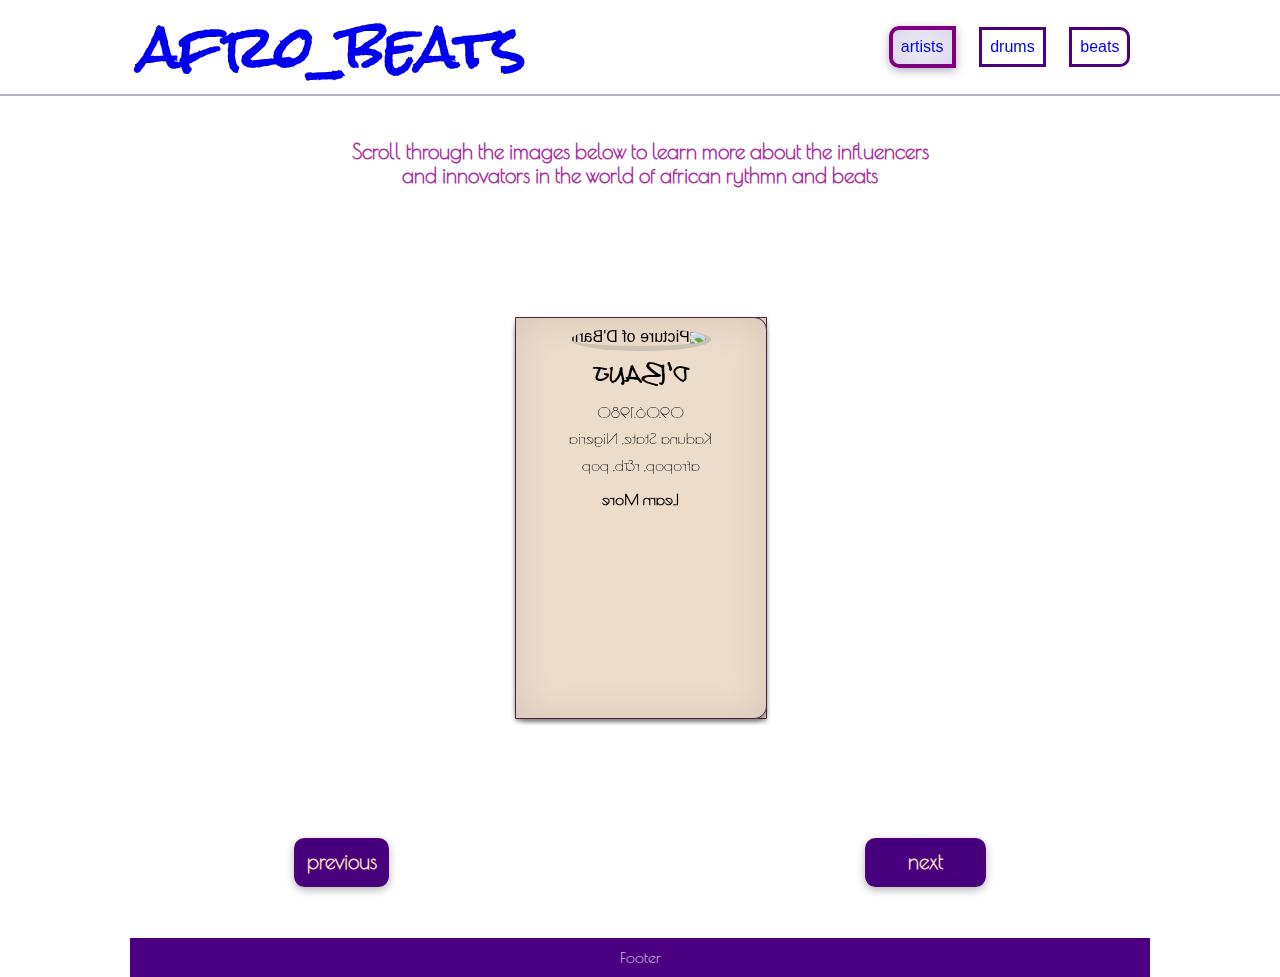
==== commit 3910d7ef: "update030218_2" ====
--- a/artists.html
+++ b/artists.html
@@ -28,7 +28,7 @@
             </div>
   	      <nav class="index_1 hidden">
   	          <ul>
-  	            <li><a href="artists.html">artists</a></li>
+  	            <li class="active-tab"><a  href="artists.html">artists</a></li>
   	            <li><a href="drums.html" class="active">drums</a></li>
   	            <li><a href="beats.html">beats</a></li>
   	          </ul>
@@ -63,7 +63,7 @@
       <div class="wrapper">
   	    <div class="carousel">
   	    	<div class="frame">
-    		    <div class="block kuti">
+    		    <div class="block kuti kt">
                 <img class="photo" src="./images/felakuti.png" alt="Picture of Fela Kuti">
                 <figcaption>Fela Kuti</figcaption>
                 <ul class="info">
@@ -71,11 +71,9 @@
                   <li>Abeokuta, Nigeria</li>
                   <li>afrobeats, highlife</li>                    
                 </ul>
-                <span class="js-artist learnmore" data-artist="kuti">Learn More</span>
-    			   <!-- <p class="hidden moretxt">Fela Anikulapo Kuti, also professionally known as Fela Kuti, or simply Fela, was a Nigerian multi-instrumentalist, musician, composer, pioneer of the Afrobeat music genre, human rights activist, and political maverick. His music has been sampled by J Cole, Whizz Kid, Naz and many more.<br> <br> Listen Now <a href="https://www.whosampled.com/sample/216919/J.-Cole-Let-Nas-Down-Kanye-West-Big-Brother/"><i class="fa fa-music" aria-hidden="true"></i></a> <br> <br> <span class="learnlater">Listen Later</span>
-    			   </p> -->
+                <span class="js-artist learnmore" data-artist="kt">Learn More</span>
     		    </div>
-      		  <div class="block makeba">
+      		  <div class="block makeba mk">
       		 	  <img class="photo" src="./images/miriammakeba.png" alt="Picture of Miriam Makeba">
               <figcaption>Miriam Makeba</figcaption>
       			    <ul class="info">
@@ -83,41 +81,51 @@
                   <li>Johannesburg, South Africa</li>
                   <li>marabi, afropop, jazz, township</li>
                 </ul>
-                <span class="learnmore">Learn More </span>
-      			   <p class="hidden moretxt">Zenzile Miriam Makeba, also known as Mama Africa, was a South African singer, actor, United Nations goodwill ambassador, and civil rights activist.<br> <br> Listen Now <a href="https://www.whosampled.com/Miriam-Makeba/Quit-It/"><i class="fa fa-music" aria-hidden="true"></i></a> <br> <br> <span class="learnlater">Listen Later</span>
-               </p>
+                <span class="js-artist learnmore" data-artist="mk">Learn More </span>
   		      </div>
-  			<div class="block dbanj">
-  				<img class="photo" src="./images/dbanj.png" alt="Picture of D'Banj">
-  	            <figcaption>d'Banj</figcaption>
-  			    <ul class="info">
+      			<div class="block dbanj db">
+      				<img class="photo" src="./images/dbanj.png" alt="Picture of D'Banj">
+      	      <figcaption>d'Banj</figcaption>
+      			    <ul class="info">
   	              <li>09.06.1980</li>
   	              <li>Kaduna State, Nigeria</li>
   	              <li>afropop, r&b, pop </li>
-  	            </ul>
-  	            <span class="learnmore">Learn More </span>
-  				<p class="hidden moretxt">Oladapo Daniel Oyebanjo, known by his stage name D'banj, is a Nigerian musician, singer-songwriter, entrepreneur and television personality. His most popular track was Oliver Twist which was sampled by Estelle.<br> <br> Listen Now <a href="https://www.whosampled.com/D%27Banj/Oliver-Twist/"><i class="fa fa-music" aria-hidden="true"></i></a> <br> <br> <span class="learnlater">Listen Later</span>
-          </p>
-  			</div>
-  			<div class="block kidjo">
-  				<img class="photo" src="./images/angelique.png" alt="Picture of kidjo">
-  	            <figcaption>Angélique Kidjo</figcaption>
+      	        </ul>
+      	      <span class="js-artist learnmore" data-artist="db">Learn More </span>
+      			</div>
+      			<div class="block kidjo kj">
+      				<img class="photo" src="./images/angelique.png" alt="Picture of kidjo">
+      	      <figcaption>Angélique Kidjo</figcaption>
   	            <ul class="info">
   	               <li>14.07.1960</li>
   	               <li>Cotonou, Benin</li>
   	               <li>afropop, afrobeats, reggae, world fusion, latin</li>
   	            </ul>
-  	            <span class="learnmore">Learn More </span>
-  				<p class="hidden moretxt">known as Angélique Kidjo, is a Grammy Award-winning Beninese singer-songwriter and activist, noted for her diverse musical influences and creative music videos. She collaborated with John Legend and Bono for the FIFA World Cup Song /"Move On Up/".<br> <br> Listen Now <a href="https://www.whosampled.com/Ang%C3%A9lique-Kidjo/Move-on-Up/"><i class="fa fa-music" aria-hidden="true"></i></a> <br> <br> <span class="learnlater">Listen Later</span>
-          </p>
-  			</div>
-  	    </div>
+      	        <span class="js-artist learnmore" data-artist="kj">Learn More </span>
+  			    </div>
+  	      </div>
+        </div>
       </div>
-    </div>
 
-      <div class="hidden moretxt kuti">
-        <p >Fela Anikulapo Kuti, also professionally known as Fela Kuti, or simply Fela, was a Nigerian multi-instrumentalist, musician, composer, pioneer of the Afrobeat music genre, human rights activist, and political maverick. His music has been sampled by J Cole, Whizz Kid, Naz and many more.<br> <br> Listen Now <a href="https://www.whosampled.com/sample/216919/J.-Cole-Let-Nas-Down-Kanye-West-Big-Brother/"></a><br> <br> <span class="learnlater">Listen Later</span>
+      <div class=" hidden moretxt kt">
+        <iframe src="https://www.youtube.com/embed/bLF39513uwM" frameborder="0" allow="autoplay; encrypted-media" allowfullscreen></iframe> <br>
+        <p>Fela Anikulapo Kuti, also professionally known as Fela Kuti, or simply Fela, was a Nigerian multi-instrumentalist, musician, composer, pioneer of the Afrobeat music genre, human rights activist, and political maverick. His music has been sampled by J Cole, Whizz Kid, Naz and many more.<br> <br><a class="learnlater" data-artist="kt">Listen Later</a>
          </p>
+      </div>
+      <div class="hidden moretxt mk">
+        <iframe src="https://www.youtube.com/embed/lNeP3hrm__k" frameborder="0" allow="autoplay; encrypted-media" allowfullscreen></iframe>
+         <p>Zenzile Miriam Makeba, also known as Mama Africa, was a South African singer, actor, United Nations goodwill ambassador, and civil rights activist. <br> <br> <a class="learnlater" data-artist="mk">Listen Later</a>
+         </p>
+      </div>
+      <div class="hidden moretxt db">
+        <iframe src="https://www.youtube.com/embed/CQP-etYU1ps" frameborder="0" allow="autoplay; encrypted-media" allowfullscreen></iframe>
+        <p >Oladapo Daniel Oyebanjo, known by his stage name D'banj, is a Nigerian musician, singer-songwriter, entrepreneur and television personality. His most popular track was Oliver Twist which was sampled by Estelle.<br> <br> <br> <br> <a class="learnlater" data-artist="db">Listen Later</a>
+        </p> 
+      </div>
+      <div class="hidden moretxt kj">
+        <iframe src="https://www.youtube.com/embed/ThdXkwu42aw" frameborder="0" allow="autoplay; encrypted-media" allowfullscreen></iframe>
+        <p>known as Angélique Kidjo, is a Grammy Award-winning Beninese singer-songwriter and activist, noted for her diverse musical influences and creative music videos. She collaborated with John Legend and Bono for the FIFA World Cup Song <strong>"Move On Up"</strong>. On Mandela Day, 2009, she performed "Afrika' with Alicia Keys at Radio City Hall.<br> <br> <a class="learnlater" data-artist="kj">Listen Later</a>
+        </p> 
       </div>
 
     	<div class="buttons">
@@ -126,7 +134,7 @@
     	</div>
 
     	<footer class="container">
-        <div>
+        
           <span>Footer</span>
         </div>
       </footer>
--- a/css/index.css
+++ b/css/index.css
@@ -9,32 +9,19 @@
 dark cream: #d0a98f*/
 
 /***********************
-COLORS
+GENERAL STYLING
 ***********************/
-
-*, *:before, *:after {
-  box-sizing: border-box;
-}
-
-.clearfix:before,
-.clearfix:after {
-    content: " "; /* 1 */
-    display: table; /* 2 */
-}
-
-.clearfix:after {
-    clear: both;
-}
 
 .container {
   width: 1000px;
   margin: 0 auto;
-  max-width: 95%;
+  max-width: 90%;
 }
 
 .images.container {
   margin-left: auto;
   margin-right: auto;
+  top: 75px;
 }
 
 
@@ -42,29 +29,60 @@
   display: none;
 }
 
+.active-tab {
+  border: .25rem solid purple;
+  box-shadow:0 3px 10px rgba(0, 0, 50, 0.3), 0 0 40px rgba(20, 0, 130, 0.2) inset;
+
+
+}
+
 /**********************
-GENERAL BODY STLES
+ANIMATIONS
 **********************/
 
 @keyframes shake {
   10%, 90% {
-     transform: translateX(-20px) rotate(5deg);
+     transform: translateX(-30px) translateY(-40px) rotate(5deg);
   }
   
   20%, 80% {
-*/    transform: rotate(0deg);
+   transform: translateX(-30px) translateY(-40px) rotate(0deg);
   }
 
   30%, 50%, 70% {
-     transform: rotate(-5deg);
+     transform: translateX(-30px) translateY(-40px) rotate(-5deg);
 
   }
 
   40%, 60% {
-      transform: rotate(0deg);
-
-  }
-}
+      transform: translateX(-30px) translateY(-50px) rotate(0deg);
+
+  }
+}
+
+
+@media (min-width: 600px) {
+  @keyframes shake {
+  10%, 90% {
+     transform: translateX(-30px) translateY(-60px) rotate(5deg);
+  }
+  
+  20%, 80% {
+   transform: translateX(-30px) translateY(-60px) rotate(0deg);
+  }
+
+  30%, 50%, 70% {
+     transform: translateX(-30px) translateY(-60px) rotate(-5deg);
+
+  }
+
+  40%, 60% {
+      transform: translateX(-30px) translateY(-60px) rotate(0deg);
+
+  }
+}
+}
+
 
 @keyframes fall {
   0% {
@@ -72,32 +90,38 @@
     opacity: 0;
   }
   20% {
-    top: 25px;
+    top: 50px;
     opacity: 1;
   }
   40% {
-    top: 50px;
+    top: 100px;
   }
   60% {
-    top: 75px;
+    top: 125px;
   }
   80% {
-    top: 50px;
+    top: 100px;
   }
   100% {
-    top: 100px;
+    top: 125px;
     }
 }
 
 @keyframes bounce {
   0%, 100%, 20%, 50%, 80% {
-    transform: translateY(0)
+    -webkit-transform: translateY(0);
+    -ms-transform:     translateY(0);
+    transform:         translateY(0)
   }
   40% {
-    transform: translateY(-30px)
+    -webkit-transform: translateY(-30px);
+    -ms-transform:     translateY(-30px);
+    transform:         translateY(-30px)
   }
   60% {
-    transform:translateY(-15px)
+    -webkit-transform: translateY(-15px);
+    -ms-transform:     translateY(-15px);
+    transform:         translateY(-15px)
   }
 }
 /*******************
@@ -106,6 +130,8 @@
 
 h1,
 h3,
+h4,
+h5,
 figcaption {
   font-family: 'Rock Salt', cursive;
 }
@@ -166,6 +192,7 @@
   z-index: 100;
   background-color: white;
   width: 100%;
+  border-bottom: 2px groove rgba(0, 0, 8, 0.3);
 }
 
 header .container {
@@ -224,6 +251,7 @@
   top: 0;
   right: 0;
   bottom: 1px;
+
 }
 
 .hamburger-bar {
@@ -300,9 +328,10 @@
 }
 
 
-.links  {
-    margin: .3em;
-}
+.links {
+    padding: .3em;
+}
+
 
 .index_1 a,
 .logo{
@@ -365,18 +394,19 @@
   padding-right: 50px;
  }
 
+ 
 .fp {
   position: absolute;
-  top: 100px;
+  top: 125px;
   animation: fall;
   animation-duration: 2s;
   animation-iteration-count: 2;
   height: 40px;
   width: 70px;
   text-align: center;
-  box-shadow:0 3px 40px rgba(0, 0, 8, 0.3), 0 0 40px rgba(0, 0, 30, 0.1);
-
-}
+  transform: translateY(-50px);
+/*  box-shadow:0 3px 4px rgba(0, 0, 8, 0.3), 0 0 40px rgba(0, 0, 30, 0.1) inset;
+*/}
 
 .flaticon-maracas {
   animation-delay: 0s;
@@ -385,13 +415,19 @@
 
 .flaticon-xylophone {
   animation-delay: 2s;
-  color:  #000080;
-}
-
-.flaticon-music-4 {
+  color: #800000;
+}
+
+.flaticon-mbira {
   animation-delay: 4s;
-  color: #800000;
-}
+  color: #734f96;
+}
+
+.flaticon-chimes{
+  color: indigo;
+  font-weight: 100;
+}
+
 
 .flaticon-drum {
   animation-delay: 6s;
@@ -401,7 +437,17 @@
 
 .fp::before {
   font-size: 60px;
-  margin: 0;
+  margin: 10px;
+}
+
+.front {
+  margin-bottom: 130px;
+  margin-top: 20px;
+}
+
+.intro_in {
+  position: relative;
+  top: 80px;
 }
 
 .intro p,
@@ -410,21 +456,21 @@
   text-align: center;
   margin: 0 auto;
   margin-bottom: 30px;
-  margin-top: -15px;
-  z-index: 2 ;
-  }
+ }
+
 
 .intro_in p {
   border-right: .2rem solid indigo;
   border-bottom: .2rem solid indigo;
   border-radius: 20%;
   padding: 20px;
-}
-
-.intro_in {
-  box-shadow: 5px 10px #888888:
-}
-
+  box-shadow:0 3px 4px rgba(0, 0, 8, 0.3), 0 0 40px rgba(0, 0, 30, 0.1) inset;
+
+}
+
+.intro_in.container {
+  margin-top: 40px;
+}
 
 .intro img {
   width: 100%;
@@ -437,10 +483,11 @@
 
 footer {
   text-align: center;
-  margin: .2rem auto;
+  margin: 1rem auto;
   font-size: 1rem;
   background-color: indigo;
   color: white;
+  padding: 10px;
 }
 
 /**********************************
@@ -474,7 +521,7 @@
   display: flex;
   width: 250px;
   height: 400px;
-  margin: 125px auto;
+  margin: 100px auto 125px;
   perspective: 1000px;
 }
 
@@ -493,13 +540,13 @@
   display: block;
   position: absolute;
   top: 1%;
-  background: #000;
   width: 250px;
   height: 400px;
   text-align: center;
   border-radius: .8em 0 0 .8em;
   background: #ecdcc9;
   border: .1em solid #4d243d;
+  box-shadow:0 3px 4px rgba(0, 0, 8, 0.3), 0 0 40px rgba(0, 0, 60, 0.1) inset;
 }
 
 
@@ -510,10 +557,12 @@
 }
 
 .photo {
-  margin-top: 2%;
+  margin-top: 10px;
+  margin-bottom: 10px;
   max-height: 210px;
   border-radius: 50%;
-  border-bottom: .6rem solid #cac2b5;
+  border-bottom: 5px solid #cac2b5;
+  border-left: 5px solid #cac2b5;
 }
 
 .dbanj img,
@@ -536,6 +585,35 @@
 }
 .kidjo {
   transform: rotateY(270deg) translateZ(250px);
+}
+
+.moretxt {
+  margin: 50px auto 50px;
+  max-width:90%;
+  right: 5%;
+  position: absolute;
+  top: 10%;
+  border-radius: .8em 0 0 .8em;
+  background: #ecdcc9;
+  border: .1em solid #4d243d;
+  box-shadow:0 3px 4px rgba(0, 0, 8, 0.3), 0 0 40px rgba(0, 0, 60, 0.1) inset;
+}
+
+.moretxt p {
+  margin-bottom: 20px;
+  text-align: center;
+  max-width: 90%;
+
+}
+
+.moretxt iframe {
+  display: block;
+  margin: 20px auto;
+  max-width: 90%;
+}
+
+.learnlater {
+  font-size: 1.5rem;
 }
 
 .buttons {
@@ -544,7 +622,6 @@
   align-content: flex-end;
   text-align: center;
   margin: 4% 0 4%;
-
 }
 
 .next, 
@@ -557,7 +634,7 @@
   border: .1em solid indigo;
   font-size: 1.3rem;
   padding: .5em;
-
+  box-shadow:0 3px 9px rgba(0, 10, 8, 0.3), 0 0 40px rgba(0, 0, 30, 0.1) inset;
 }
 
 .next { 
@@ -583,32 +660,30 @@
 
 .block::-webkit-scrollbar-thumb {
   border-radius: 10px;
-  background: linear-gradient(left, #96A6BF, #63738C);
   box-shadow: inset 0 0 1px 1px #5C6670;
 }
 
-/***************************
+/*****************************
 DRUMS PAGE
 ****************************/
 
-.intro {
-  text-align: center;
-  font-size: 2rem;
-  margin: 0 auto;
-  max-width: 600px
-}
 
 .wrapper_2,
 .box {
   border: .4rem solid indigo;
   border-radius: 10px;
-  max-width: 500px;
-  max-height: 800px;
+  max-width: 90%;
+  max-height: 900px;
   margin-bottom: 50px;
 }
+
 
 .instr {
     border: .4rem solid indigo;
+    max-height: 400;
+    border-radius: 10px;
+    box-shadow:0 3px 4px rgba(0, 0, 8, 0.3), 0 0 40px rgba(0, 0, 30, 0.1) inset;
+
 }
 
 .wrapper_2{
@@ -620,13 +695,13 @@
 }
 
 .descrip a {
-  font-size: 1.4rem;
+  font-size: 1rem;
 }
 
 .map {
   display: block;
   margin: auto;
-  padding: 10px;
+  padding: 2px;
   max-width: 100%;
 }
 
@@ -641,7 +716,6 @@
 .box {
   padding: 40px 10px 20px;
   margin: 0 auto;
-  height: 600px;
   width: 600px;
   margin-bottom: 20px;
   display: none;
@@ -650,11 +724,8 @@
   border-top: .2rem solid #edd4b2;
 }
 
-/*test positoning*/
-
-/**************************
-TEXT POSITIONING
-****************************/
+
+/*TEXT POSITIONING */
 
 /* Bottom left text */
 .tl {
@@ -669,8 +740,8 @@
 /* Top left text */
 .tc {
     position: absolute;
-    top: 10%;
-    right: 40%;
+    top: 12%;
+    right: 30%;
     margin: auto;
     background-color: white;
 }
@@ -686,8 +757,8 @@
 /* Centered text */
 .cent {
     position: absolute;
-    top: 40%;
-    left: 35%;
+    top: 35%;
+    left: 40%;
     max-width: 40%;
     margin: 0 auto;
     background-color: white;
@@ -696,7 +767,7 @@
 
 .bl {
     position: absolute;
-    bottom: 5%;
+    bottom: 15%;
     left: 20%;
     margin: auto;
     background-color: white;
@@ -710,10 +781,9 @@
     margin: auto;
 }
 
-/* Bottom right text */
 .br {
     position: absolute;
-    bottom: 1%;
+    bottom: 5%;
     right: 15%;
     margin: auto;
     background-color: white;
@@ -723,72 +793,22 @@
     position: absolute;
     left: 50%;
     top: 0;
-    color: indigo;
+    max-height: 20px;
+    max-width: 20px;
     transform: translateX(-50%);
     animation: shake;
     animation-duration: 2s;
     animation-iteration-count: 3;
 }
 
+ .icon {
+  transform: translate3d(-30px,-40px,0);
+
+ }
+
 .icon::before {
+  font-size: 2.5rem;
   margin: 0;
-  margin-bottom: 10px;
-  font-size: 40px;
-}
-
-
-iframe ~ p {
-  max-width: 70%;
-  margin: 0 auto;
-}
-
-/*********************************
-BEATS 
-**********************************/
-
-
-
-/*******************************
-MEDIA QUERY - IPAD
-********************************/
-
-@media (min-width: 600px) {
-
-  h1 {
-  font-size: 3.5rem;
-  }
-
-  .menu {
-  position: absolute;
-  top: 2.5rem;
-  right:2%;
-  }
-
-  .menu-link {
-    width: 100%;
-    height: 100%;
-  }
-
-  .wrapper {
-  margin-top: 125px;
-  }
-
-  .intro.container,
-  .wrapper_2.container {
-    max-width: 600px;
-  }
-
-  .intro  p {
-  margin: 15px auto 30px;
-}
-  .bl {
-    bottom: 10%;
-    left: 25%;
-  }
-
-
-.icon::before {
-  font-size: 60px;
 }
 
 iframe {
@@ -800,9 +820,135 @@
   border-right: .2rem solid indigo;
   border-radius: 10px;
 
-
-}
-  
+}
+
+
+iframe ~ p {
+  max-width: 70%;
+  margin: 0 auto;
+}
+
+/*********************************
+BEATS 
+**********************************/
+
+.beats_cont {
+  position: relative;
+  top: 80px;
+  max-width: 80vw;
+}
+
+.keys {
+  display: flex;
+  justify-content: space-around;
+  align-content: flex-start;
+  width: 80vw;
+}
+
+.key {
+  border: .3rem solid purple;
+  border-radius: .8rem;
+  margin: .5rem;
+  font-size: .3rem;
+  padding: .3rem .3rem;
+  text-align: center;
+  color: #000;
+  background: transparent;
+  width: 30%;
+}
+
+.b-icon::before {
+  font-size: 2rem;
+}
+
+.playing {
+  transform: scale(1.2);
+  border-color: #7adcff;
+  box-shadow: 0 0 1rem #7adcff;
+  background: rgba(255,255,255,0.05);
+}
+
+.playing .sound {
+  color: pink;
+}
+
+kbd {
+  display: block;
+  font-size: 1rem;
+  font-weight: 600;
+}
+
+.sound {
+  font-size: .8rem;
+  color: purple;
+}
+
+/**********************************
+Very Small Screens
+***********************************/
+
+@media  (max-width: 350px) { 
+
+body {
+  overflow-y: scroll; 
+}
+}
+
+/*******************************
+MEDIA QUERY - IPAD
+********************************/
+
+@media (min-width: 600px) {
+
+  h1 {
+  font-size: 3.5rem;
+  }
+
+  .menu {
+  position: absolute;
+  top: 2.5rem;
+  right:2%;
+  }
+
+  .menu-link {
+    width: 100%;
+    height: 100%;
+  }
+
+  .wrapper {
+  margin-top: 125px;
+  }
+
+  .intro.container,
+  .wrapper_2.container {
+    max-width: 600px;
+  }
+
+.main_cont {
+  margin-top: 40px;
+}
+  .intro  p {
+  margin: 15px auto 30px;
+}
+  .bl {
+    bottom: 10%;
+    left: 25%;
+  }
+
+
+.icon::before {
+  font-size: 60px;
+}
+
+.descrip a {
+  font-size: 1.5rem;
+}
+
+ .icon {
+  transform: translate3d(-30px,-60px,0);
+
+ }
+
 }
 
 /********************************
